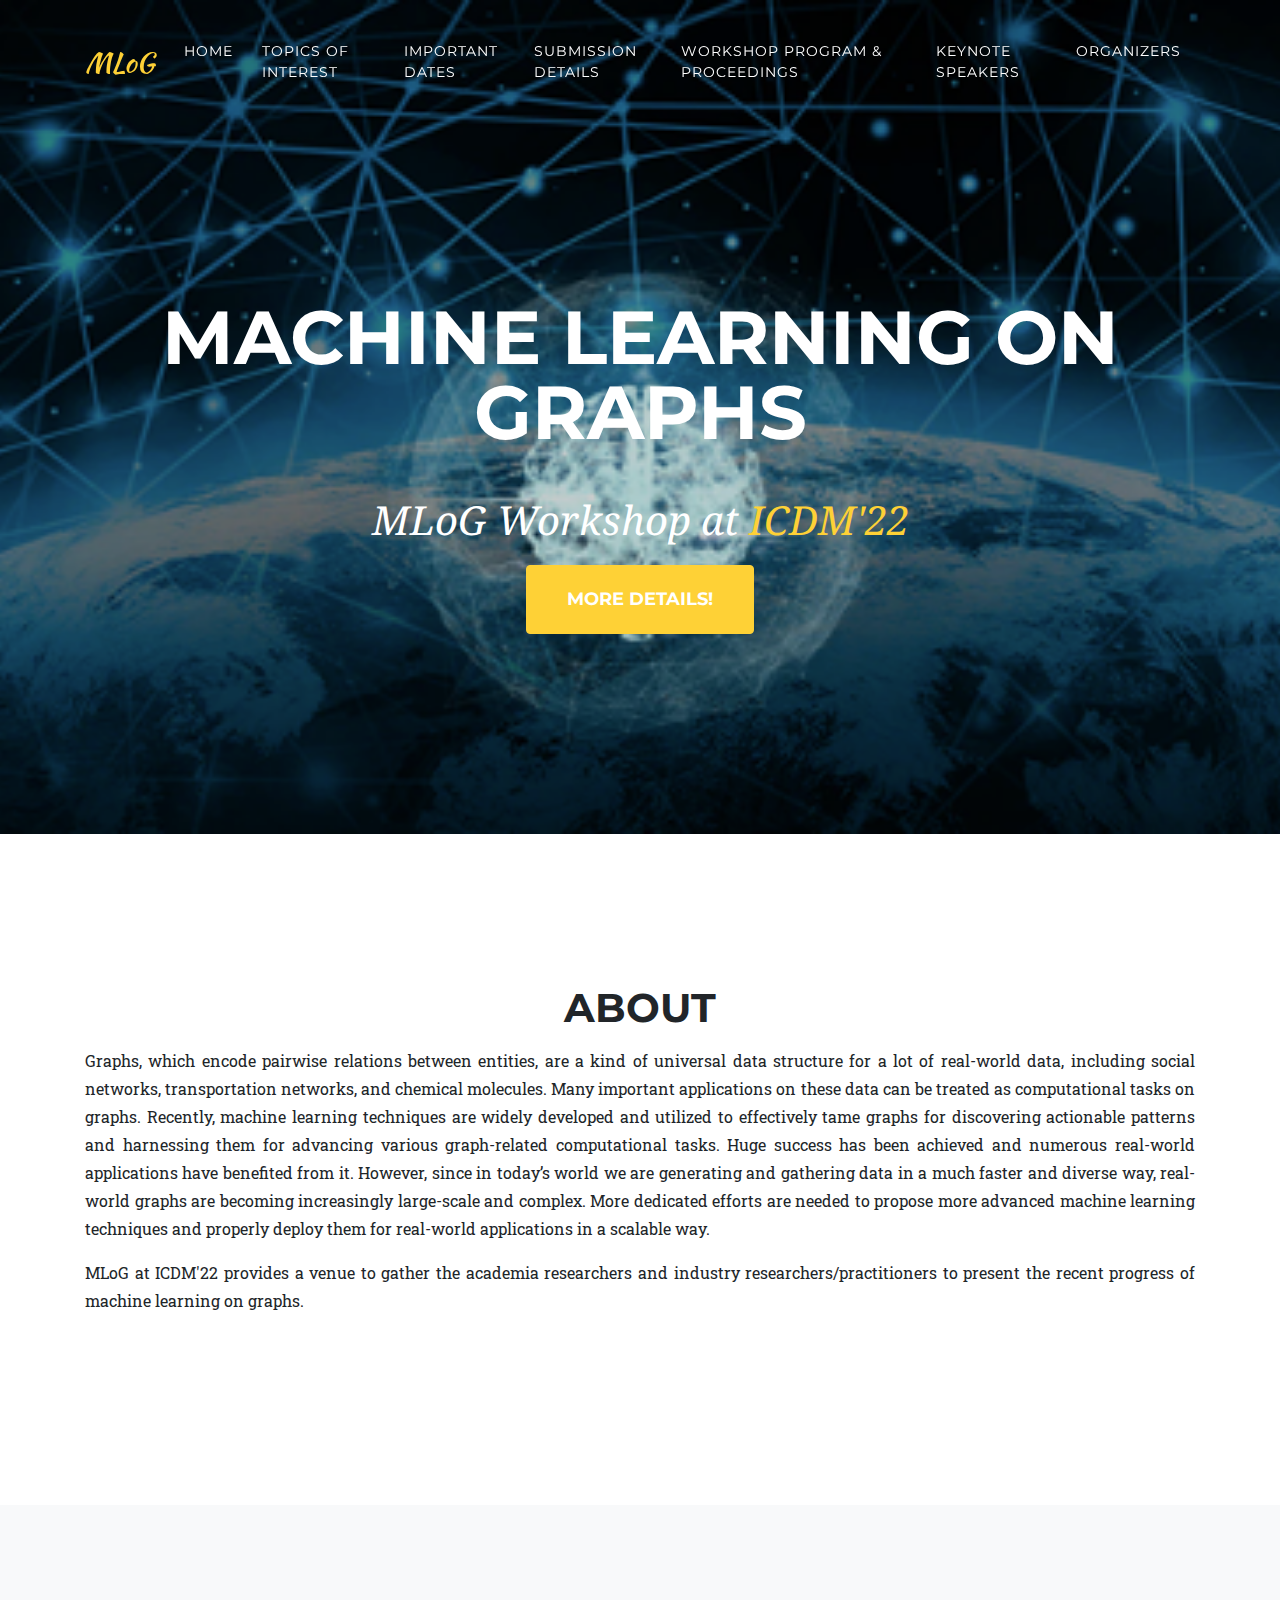
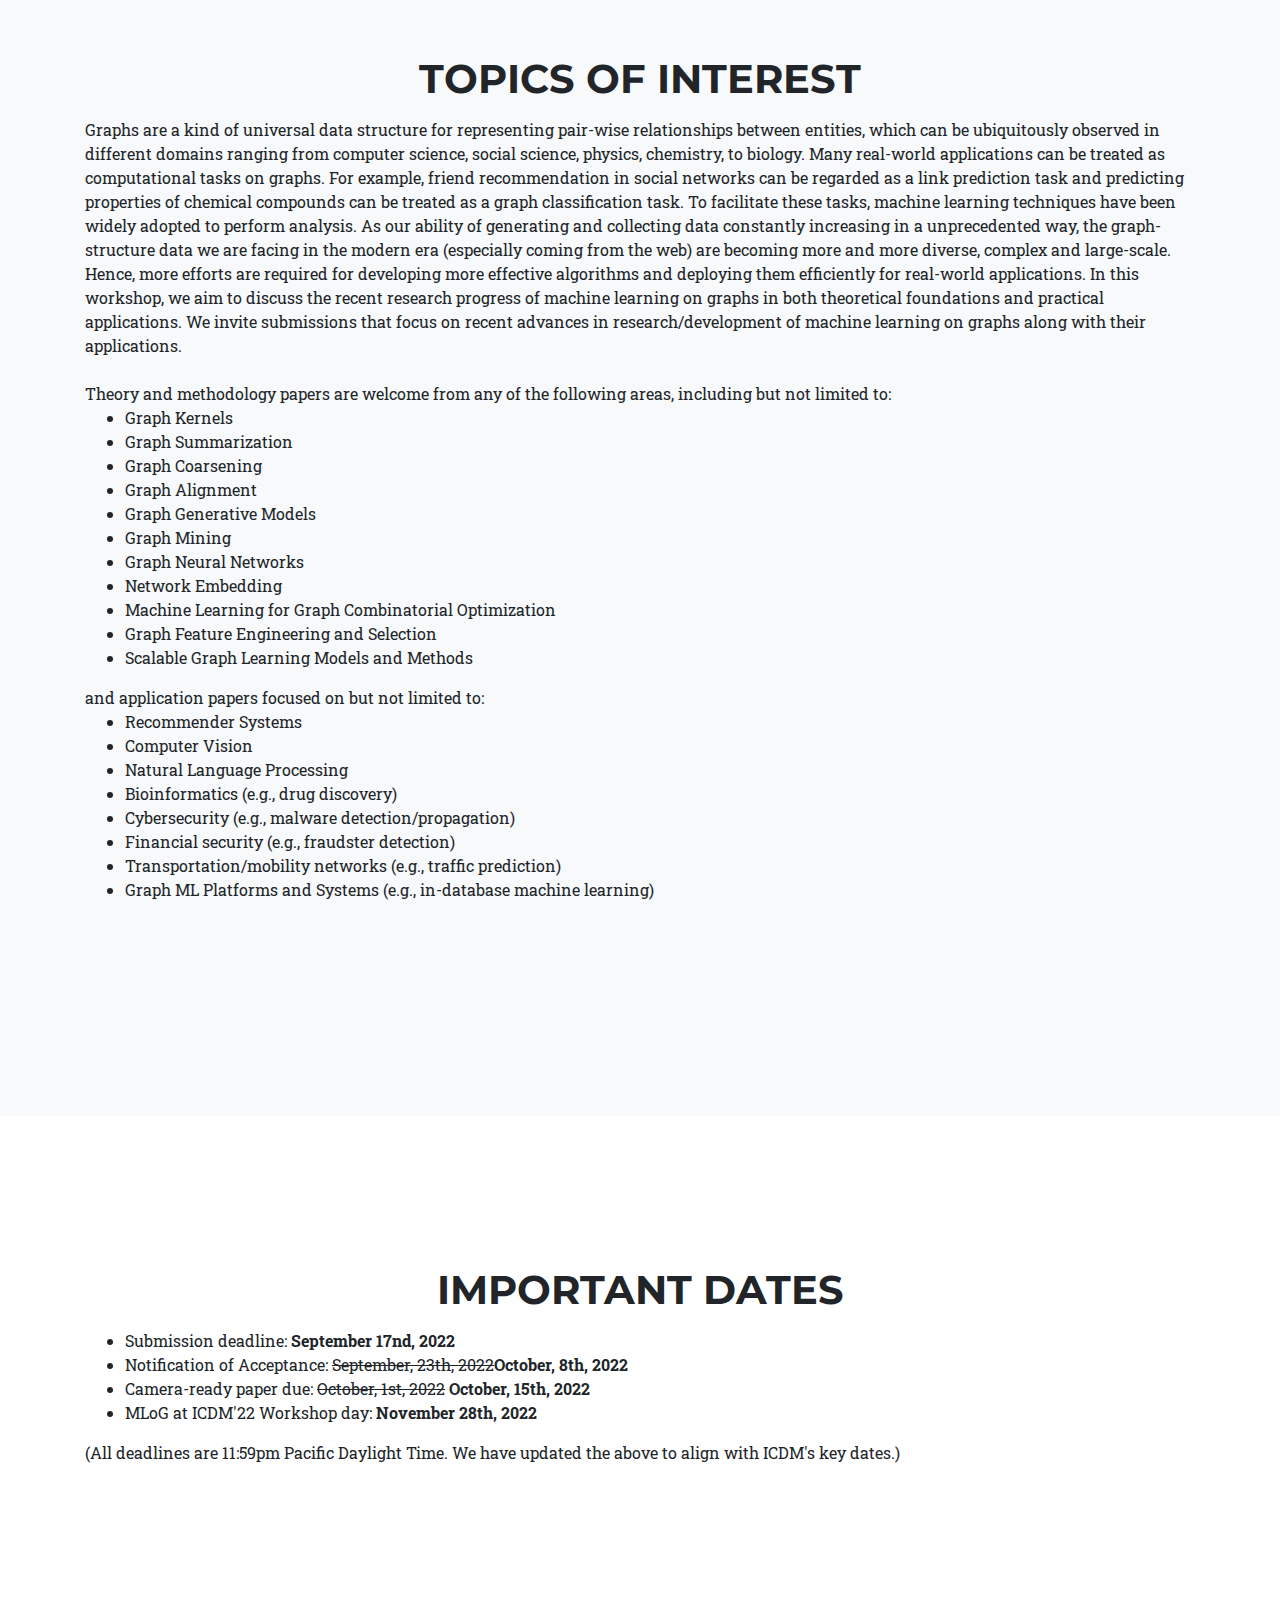
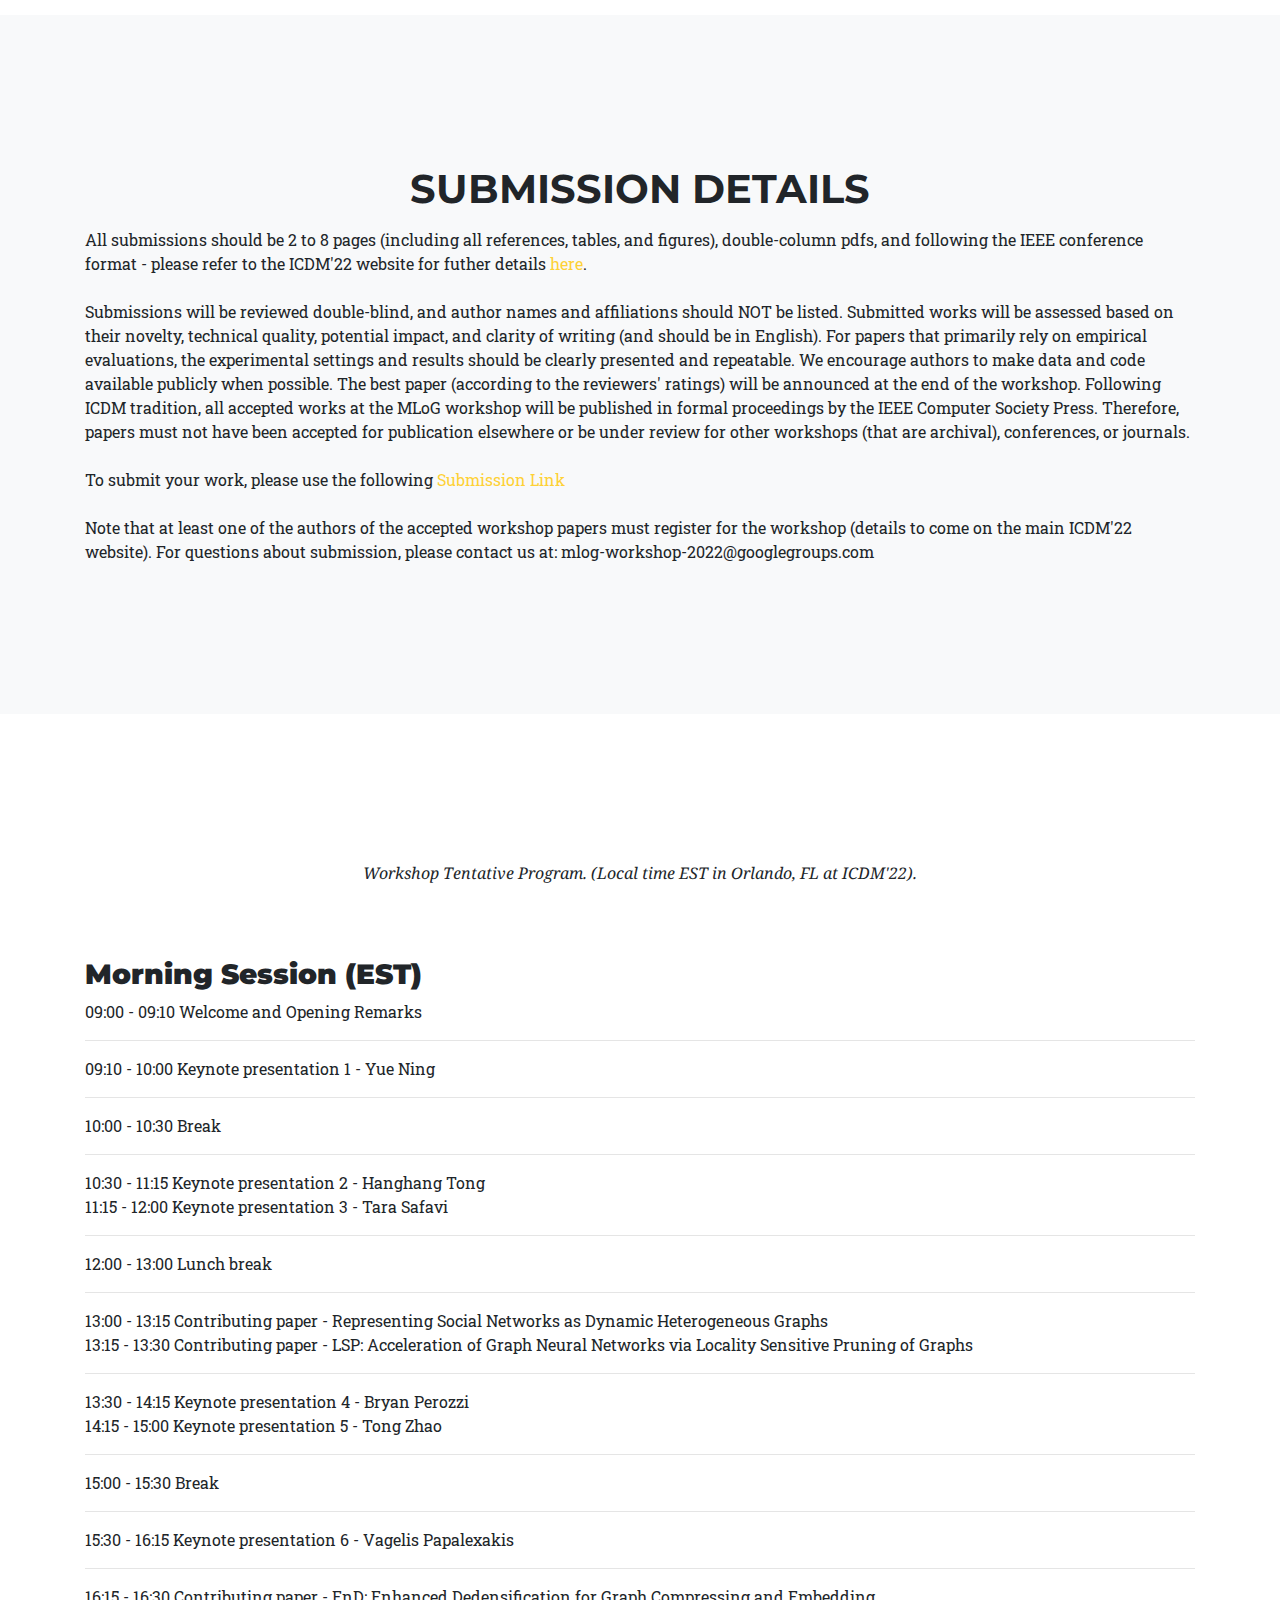
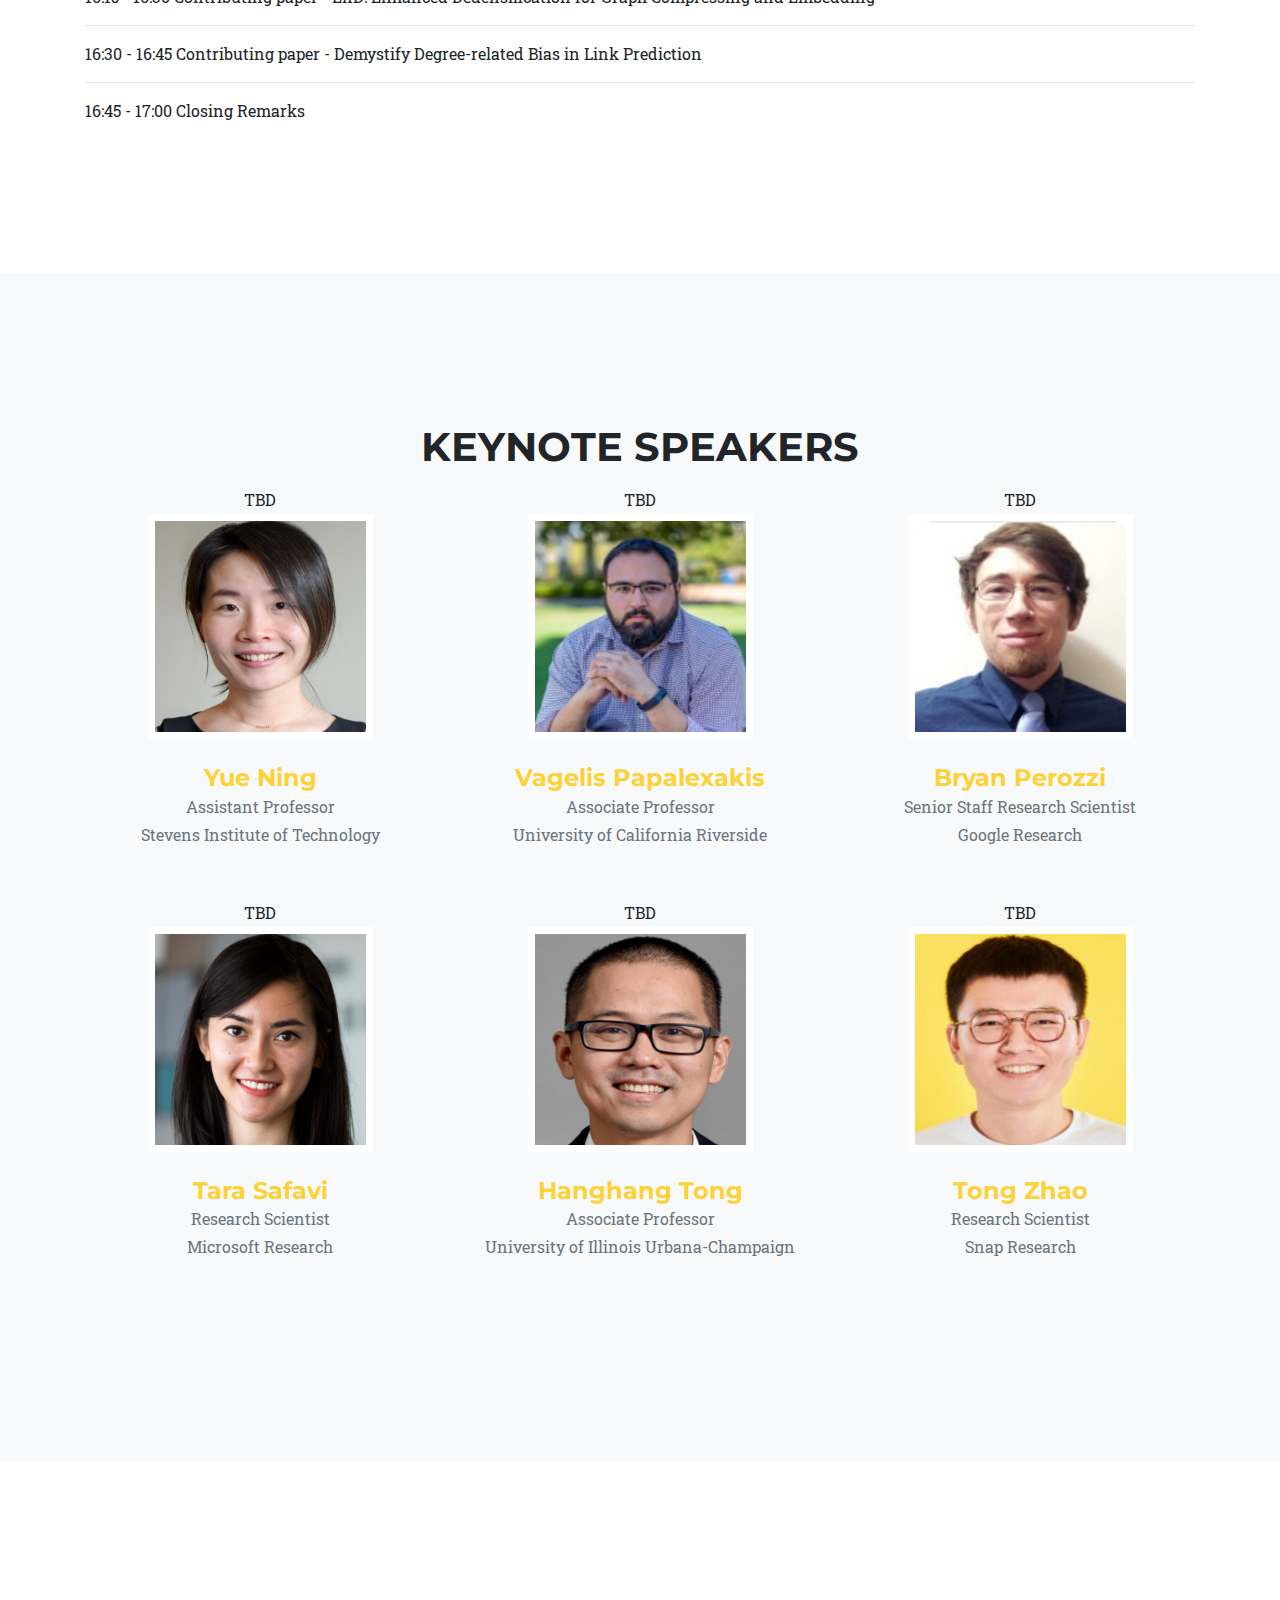
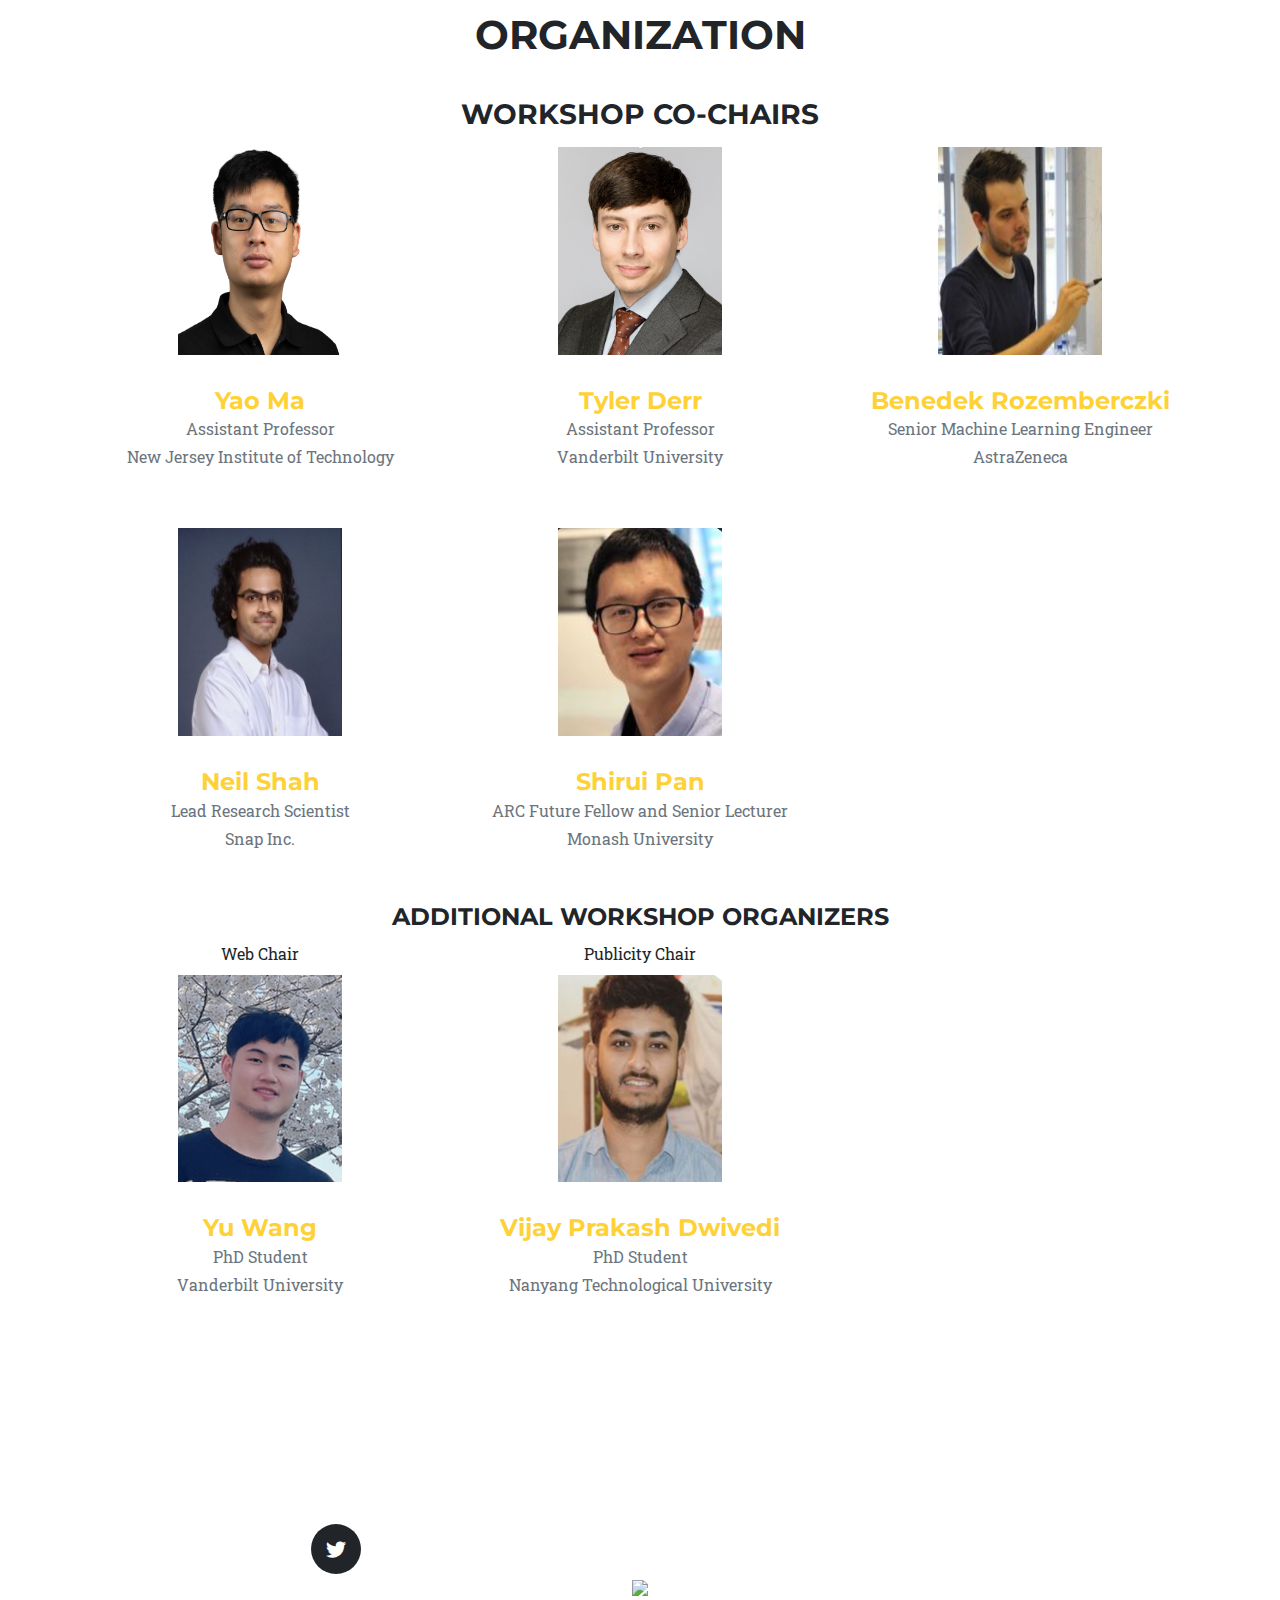
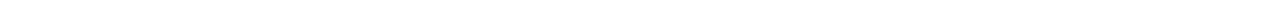
==== icdm22.html @ c43f8274 "Create icdm22.html" ====
<!DOCTYPE html>
<html lang="en">

<head>

  <meta charset="utf-8">
  <meta name="viewport" content="width=device-width, initial-scale=1, shrink-to-fit=no">
  <meta name="description" content="">
  <meta name="author" content="">

  <title>Machine Learning on Graphs (MLoG) Workshop</title>

  <!-- Bootstrap core CSS -->
  <link href="vendor/bootstrap/css/bootstrap.min.css" rel="stylesheet">

  <!-- Custom fonts for this template -->
  <link href="vendor/fontawesome-free/css/all.min.css" rel="stylesheet" type="text/css">
  <link href="https://fonts.googleapis.com/css?family=Montserrat:400,700" rel="stylesheet" type="text/css">
  <link href='https://fonts.googleapis.com/css?family=Kaushan+Script' rel='stylesheet' type='text/css'>
  <link href='https://fonts.googleapis.com/css?family=Droid+Serif:400,700,400italic,700italic' rel='stylesheet'
    type='text/css'>
  <link href='https://fonts.googleapis.com/css?family=Roboto+Slab:400,100,300,700' rel='stylesheet' type='text/css'>

  <!-- Custom styles for this template -->
  <link href="css/agency.min.css" rel="stylesheet">

</head>

<body id="page-top">

  <!-- Navigation -->
  <nav class="navbar navbar-expand-lg navbar-dark fixed-top" id="mainNav">
    <div class="container">
      <a class="navbar-brand js-scroll-trigger" href="#page-top">MLoG</a>
      <button class="navbar-toggler navbar-toggler-right" type="button" data-toggle="collapse"
        data-target="#navbarResponsive" aria-controls="navbarResponsive" aria-expanded="false"
        aria-label="Toggle navigation">
        Menu
        <i class="fas fa-bars"></i>
      </button>
      <div class="collapse navbar-collapse" id="navbarResponsive">
        <ul class="navbar-nav text-uppercase ml-auto">
          <li class="nav-item">
            <a class="nav-link js-scroll-trigger" href="#home">Home</a>
          </li>
          <li class="nav-item">
            <a class="nav-link js-scroll-trigger" href="#toi">Topics of Interest</a>
          </li>
          <li class="nav-item">
            <a class="nav-link js-scroll-trigger" href="#dates">Important Dates</a>
          </li>
	  <li class="nav-item">
            <a class="nav-link js-scroll-trigger" href="#submission">Submission Details</a>
          </li>
          <li class="nav-item">
            <a class="nav-link js-scroll-trigger" href="#program">Workshop Program & Proceedings</a>
          </li>
	  <li class="nav-item">
            <a class="nav-link js-scroll-trigger" href="#keynote">Keynote Speakers</a>
          </li>
          <li class="nav-item">
            <a class="nav-link js-scroll-trigger" href="#team">Organizers</a>
          </li>
        </ul>
      </div>
    </div>
  </nav>

  <!-- Header -->
  <header class="masthead">
    <div class="container">
      <div class="intro-text">
        <div class="intro-heading text-uppercase">Machine Learning on Graphs</div>
	<div class="intro-lead-in">MLoG Workshop at <a href="https://icdm22.cse.usf.edu/">ICDM'22</a></div>
	       <!-- <div class="intro-lead-in">Proceedings are available <a href="http://ceur-ws.org/Vol-2635/">on-line</a>.</div> -->
        <a class="btn btn-primary btn-xl text-uppercase js-scroll-trigger" href="#home">More Details!</a>
      </div>
    </div>
  </header>

  <!-- Services -->
  <section id="home">
    <div class="container">
      <div class="row">
        <div class="col-lg-12 text-center">
          <h2 class="section-heading text-uppercase">About</h2>
          <!--<h3 class="section-subheading text-muted">Lorem ipsum dolor sit amet consectetur.</h3>-->
          <p style="text-align:justify">
	    Graphs, which encode pairwise relations between entities, are a kind of universal data structure for a lot of real-world data, including social networks, transportation networks, and chemical molecules. Many important applications on these data can be treated as computational tasks on graphs. Recently, machine learning techniques are widely developed and utilized to effectively tame graphs for discovering actionable patterns and harnessing them for advancing various graph-related  computational tasks. Huge success has been achieved and numerous real-world applications have benefited from it. However, since in today’s world we are generating and gathering data in a much faster and diverse way, real-world graphs are becoming increasingly large-scale and complex. More dedicated efforts are needed to propose more advanced machine learning techniques and properly deploy them for real-world applications in a scalable way.
          </p>

          <p style="text-align:justify">
	    MLoG at ICDM'22 provides a venue to gather the academia researchers and industry researchers/practitioners to present the recent progress of machine learning on graphs.
          </p>
          <br />
        </div>
      </div>
    </div>
  </section>

  <section class="bg-light" id="toi">
    <div class="container">
      <div class="row">
        <div class="col-lg-12 text-center">
          <h2 class="section-heading text-uppercase">Topics of Interest</h2>
          <div style="text-align:left">
	    Graphs are a kind of universal data structure for representing pair-wise relationships between entities, which can be ubiquitously observed in different domains ranging from computer science, social science, physics, chemistry, to biology. Many real-world applications can be treated as computational tasks on graphs. For example, friend recommendation in social networks can be regarded as a link prediction task and predicting properties of chemical compounds can be treated as a graph classification task. To facilitate these tasks, machine learning techniques have been widely adopted to perform analysis. As our ability of generating and collecting data constantly increasing in a unprecedented way, the graph-structure data we are facing in the modern era (especially coming from the web) are becoming more and more diverse, complex and large-scale. Hence, more efforts are required for developing more effective algorithms and deploying them efficiently for real-world applications. In this workshop, we aim to discuss the recent research progress of machine learning on graphs in both theoretical foundations and practical applications. We invite submissions that focus on recent advances in research/development of machine learning on graphs along with their applications.
<br /> <br /> 
	    Theory and methodology papers are welcome from any of the following areas, including but not limited to:	    
	    <br />
            <ul>
	      <li>Graph Kernels</li>
	      <li>Graph Summarization</li>
	      <li>Graph Coarsening</li>
	      <li>Graph Alignment</li>
	      <li>Graph Generative Models</li>
	      <li>Graph Mining</li>
	      <li>Graph Neural Networks</li>
	      <li>Network Embedding</li>
	      <li>Machine Learning for Graph Combinatorial Optimization</li>
	      <li>Graph Feature Engineering and Selection</li>
	      <li>Scalable Graph Learning Models and Methods</li>
            </ul>
            and application papers focused on but not limited to:<br />
            <ul>
	      <li>Recommender Systems</li>
	      <li>Computer Vision</li>
	      <li>Natural Language Processing</li>
	      <li>Bioinformatics (e.g., drug discovery)</li>
	      <li>Cybersecurity (e.g., malware detection/propagation)</li>
	      <li>Financial security (e.g., fraudster detection)</li>
	      <li>Transportation/mobility networks (e.g., traffic prediction)</li>
	      <li>Graph ML Platforms and Systems (e.g., in-database machine learning)</li>
            </ul>
            <br /><br />

          </div>
        </div>
      </div>

    </div>
  </section>

    <section id="dates">
    <div class="container">
      <div class="row">
        <div class="col-lg-12 text-center">
          <h2 class="section-heading text-uppercase">Important Dates</h2>
          <div style="text-align:left">
           <ul>
              <li>Submission deadline: <b>September 17nd, 2022</b> </li>
		   <li>Notification of Acceptance: <s>September, 23th, 2022</s><b>October, 8th, 2022</b> </li>
		   <li>Camera-ready paper due: <s>October, 1st, 2022</s> <b>October, 15th, 2022</b> </li>
              <li>MLoG at ICDM'22 Workshop day: <b>November 28th, 2022</b> </li>
            </ul>
	   (All deadlines are 11:59pm Pacific Daylight Time. We have updated the above to align with ICDM's key dates.)
            <!-- <div style="text-align:center"><a class="btn btn-primary btn-xl text-uppercase js-scroll-trigger"
                href="">Read
                CFP</a> -->
              </div>
          </div>
        </div>
      </div>

    </div>
  </section>



  <!-- Portfolio Grid -->
  <section class="bg-light" id="submission">
    <div class="container">
      <div class="row">
        <div class="col-lg-12 text-center">
          <h2 class="section-heading text-uppercase">Submission Details</h2>
          <div style="text-align:left">
	    	All submissions should be 2 to 8 pages (including all references, tables, and figures), double-column pdfs, and following the IEEE conference format - please refer to the ICDM'22 website for futher details <a href="https://icdm22.cse.usf.edu/calls/Papers.html">here</a>. 
	    	<br /><br />Submissions will be reviewed double-blind, and author names and affiliations should NOT be listed. Submitted works will be assessed based on their novelty, technical quality, potential impact, and clarity of writing (and should be in English). 
		For papers that primarily rely on empirical evaluations, the experimental settings and results should be clearly presented and repeatable. We encourage authors to make data and code available publicly when possible. The best paper (according to the reviewers' ratings) will be announced at the end of the workshop.
		Following ICDM tradition, all accepted works at the MLoG workshop will be published in formal proceedings by the IEEE Computer Society Press. Therefore, papers must not have been accepted for publication elsewhere or be under review for other workshops (that are archival), conferences, or journals.
		<br /><br />To submit your work, please use the following <a href="https://wi-lab.com/cyberchair/2022/icdm22/scripts/submit.php?subarea=S04&undisplay_detail=1&wh=/cyberchair/2022/icdm22/scripts/ws_submit.php">Submission Link</a>
		<br /><br />Note that at least one of the authors of the accepted workshop papers must register for the workshop (details to come on the main ICDM'22 website). 
		For questions about submission, please contact us at: mlog-workshop-2022@googlegroups.com   
		
          </div>
        </div>
      </div>

    </div>
  </section>

  <!-- About -->
<section id="program">
    <div class="container">
      <div class="row">
        <div class="col-lg-12 text-center">
          
          <h3 class="section-subheading">Workshop Tentative Program. (Local time EST in Orlando, FL at ICDM'22).</h3>
          <div style="text-align:left">

 	    <h3><b>Morning Session (EST)</b></h3>
          09:00 - 09:10 Welcome and Opening Remarks<br />
          <hr>
	  09:10 - 10:00 Keynote presentation 1 - Yue Ning<br />
	  <hr>
	  10:00 - 10:30 Break <br />
	  <hr>
	  10:30 - 11:15 Keynote presentation 2 - Hanghang Tong<br />
	  11:15 - 12:00 Keynote presentation 3 - Tara Safavi<br />
	  <hr>
	  12:00 - 13:00 Lunch break<br />
	  <hr>
	  13:00 - 13:15 Contributing paper - Representing Social Networks as Dynamic Heterogeneous Graphs<br />
	  13:15 - 13:30 Contributing paper - LSP: Acceleration of Graph Neural Networks via Locality Sensitive Pruning of Graphs<br />
	  <hr>
	  13:30 - 14:15 Keynote presentation 4 - Bryan Perozzi <br />
	  14:15 - 15:00 Keynote presentation 5 - Tong Zhao<br />
	  <hr>
	  15:00 - 15:30 Break <br /> 
	  <hr>
	  15:30 - 16:15 Keynote presentation 6 - Vagelis Papalexakis<br />
	  <hr>
	  16:15 - 16:30 Contributing paper - EnD: Enhanced Dedensification for Graph Compressing and Embedding<br />
	  <hr>
	  16:30 - 16:45 Contributing paper - Demystify Degree-related Bias in Link Prediction<br /> 
	  <hr>
	  16:45 - 17:00 Closing Remarks <br />
	  </div>
        </div>
      </div>
  </section>
	

 <section class='bg-light' id="keynote">
    <div class="container">
      <div class="row">
        <div class="col-lg-12 text-center">
          <h2 class="section-heading text-uppercase">Keynote Speakers</h2>

	  <div class="row">
	    
            <div class="col-sm-4">
              <div class="keynote">
		<p style="display:inline">TBD</p><br /> 	
		<a href="https://yue-ning.github.io/"><img src="img/yuening.png" alt=""></a>
		<h4><a href="https://yue-ning.github.io/">Yue Ning</a></h4>
		<p class="text-muted" style="display:inline">Assistant Professor</p></br>
		<p class="text-muted" style="display:inline"> Stevens Institute of Technology</p>
              </div>	  
            </div>

 	    <div class="col-sm-4">
              <div class="keynote">
		<p style="display:inline">TBD</p><br /> 
		<a href="https://www.cs.ucr.edu/~epapalex/"><img src="img/vagelispapalexakis.png" alt=""></a>
		<h4><a href="https://www.cs.ucr.edu/~epapalex/">Vagelis Papalexakis</a></h4>
		<p class="text-muted" style="display:inline">Associate Professor</p></br>
		<p class="text-muted" style="display:inline">University of California Riverside</p>
              </div>	  
            </div> 	    

	    <div class="col-sm-4">
              <div class="keynote">
		<p style="display:inline">TBD</p><br /> 
		<a href="http://www.perozzi.net/"><img src="img/bryanperozzi.png" alt=""></a>
		<h4><a href="http://www.perozzi.net/">Bryan Perozzi</a></h4>
		<p class="text-muted" style="display:inline">Senior Staff Research Scientist</p></br>
		<p class="text-muted" style="display:inline">Google Research</p>
              </div>	  
            </div> 

	    
	    <div class="col-sm-4">
              <div class="keynote">
		<p style="display:inline">TBD</p><br /> 
		<a href="https://tsafavi.github.io/"><img src="img/tarasafavi.png" alt=""></a>
		<h4><a href="https://tsafavi.github.io/">Tara Safavi</a></h4>
		<p class="text-muted" style="display:inline">Research Scientist</p></br>
		<p class="text-muted" style="display:inline">Microsoft Research</p>
              </div>	  
            </div> 


	    	    
	    <div class="col-sm-4">
              <div class="keynote">
		<p style="display:inline">TBD</p><br /> 
		<a href="http://tonghanghang.org/"><img src="img/hanghangtong.png" alt=""></a>
		<h4><a href="http://tonghanghang.org/">Hanghang Tong</a></h4>
		<p class="text-muted" style="display:inline">Associate Professor</p></br>
		<p class="text-muted" style="display:inline">University of Illinois Urbana-Champaign</p>
              </div>	  
            </div> 


	    
	    <div class="col-sm-4">
              <div class="keynote">
		<p style="display:inline">TBD</p><br /> 
		<a href="https://tzhao.io/"><img src="img/tongzhao.png" alt=""></a>
		<h4><a href="https://tzhao.io/">Tong Zhao</a></h4>
		<p class="text-muted" style="display:inline">Research Scientist</p></br>
		<p class="text-muted" style="display:inline">Snap Research</p>
              </div>	  
            </div>     


          </div>

	  
	</div>

  </section>


  <!-- Team -->
  <section id="team">
    <div class="container">

      <div class="row">
        <div class="col-lg-12 text-center">
          <h2 class="section-heading text-uppercase">Organization</h2>
          <!--<h3 class="section-subheading text-muted">Lorem ipsum dolor sit amet consectetur.</h3>-->
        </div>
      </div>
      <br>
      <div class="col-lg-12 text-center">
	<h3 class="section-heading text-uppercase">Workshop Co-Chairs</h3>
      </div>
      
      <div class="row">
        <div class="col-sm-4">
          <div class="team-member">
            <a href="https://web.njit.edu/~ym329/"><img style="max-width:none" class="mx-auto" src="img/YaoMa2.png" alt=""></a> <!--  rounded-circle-->
            <h4><a href="https://web.njit.edu/~ym329/">Yao Ma</a></h4>
            <p class="text-muted" style="display:inline">Assistant Professor</p>
	    <p class="text-muted">New Jersey Institute of Technology</p>
            <ul class="list-inline social-buttons">
            </ul>
          </div>
        </div> 

        <div class="col-sm-4">
          <div class="team-member">
            <a href="http://www.TylerDerr.com"><img style="max-width:none" class="mx-auto" src="img/TylerDerr.png" alt=""></a>
            <h4><a href="http://www.TylerDerr.com">Tyler Derr</a></h4>
            <p class="text-muted" style="display:inline">Assistant Professor</p>
	    <p class="text-muted">Vanderbilt University</p>
            <ul class="list-inline social-buttons">
            </ul>
          </div>
        </div> 

	<div class="col-sm-4">
          <div class="team-member">
            <a href="https://scholar.google.com/citations?user=pa8DvbkAAAAJ&hl=en"><img style="max-width:none" class="mx-auto" src="img/Benedek.png" alt=""></a>
            <h4><a href="https://scholar.google.com/citations?user=pa8DvbkAAAAJ&hl=en">Benedek Rozemberczki</a></h4>
            <p class="text-muted" style="display:inline">Senior Machine Learning Engineer</p>
	    <p class="text-muted">AstraZeneca</p>
            <ul class="list-inline social-buttons">
            </ul>
          </div>
        </div> 

	<div class="col-sm-4">
          <div class="team-member">
            <a href="http://nshah.net/"><img style="max-width:none" class="mx-auto" src="img/NeilShah.png" alt=""></a>
            <h4><a href="http://nshah.net/">Neil Shah</a></h4>
            <p class="text-muted" style="display:inline">Lead Research Scientist</p>
	    <p class="text-muted">Snap Inc.</p>
            <ul class="list-inline social-buttons">
            </ul>
          </div>
        </div> 

	<div class="col-sm-4">
          <div class="team-member">
            <a href="https://shiruipan.github.io/"><img style="max-width:none" class="mx-auto" src="img/ShiruiPan.png" alt=""></a>
            <h4><a href="https://shiruipan.github.io/">Shirui Pan</a></h4>
            <p class="text-muted" style="display:inline">ARC Future Fellow and Senior Lecturer</p>
	    <p class="text-muted">Monash University</p>
            <ul class="list-inline social-buttons">
            </ul>
          </div>
        </div> 
      <br /><br />

      <br>


 <div class="col-lg-12 text-center">
	<h4 class="section-heading text-uppercase">Additional Workshop Organizers</h4>
<!-- 	<div class="row">
      	  <div class="col-sm-4">
            <div class="team-member">
	      <p style="display:inline">Proceedings Chair</p><br /> 
              <a href="tbd"><img style="max-width:none" class="mx-auto" src="img/tbd.png" alt=""></a>
              <h4><a href="tbd">TBD</a></h4>
              <p class="text-muted" style="display:inline">TBD</p>
	      <p class="text-muted">TBD</p>
              <ul class="list-inline social-buttons">
              </ul>
            </div>
          </div> -->
	 
	  <div class="row">
	  <div class="col-sm-4">
	  <div class="team-member">
	    <p style="display:inline">Web Chair</p><br /> 
            <a href="https://yuwvandy.github.io/"><img style="max-width:none" class="mx-auto" src="img/YuWang.png" alt=""></a>
            <h4><a href="https://yuwvandy.github.io/">Yu Wang</a></h4>
            <p class="text-muted" style="display:inline">PhD Student</p>
	    <p class="text-muted" >Vanderbilt University</p>
            <ul class="list-inline social-buttons">
            </ul>
          </div>
	  </div>

	  <div class="col-sm-4">
	  <div class="team-member">
	    <p style="display:inline">Publicity Chair</p><br /> 
            <a href="https://vijaydwivedi.com.np/"><img style="max-width:none" class="mx-auto" src="img/VijayPrakashDwivedi.png" alt=""></a>
            <h4><a href="https://vijaydwivedi.com.np/">Vijay Prakash Dwivedi</a></h4>
            <p class="text-muted" style="display:inline">PhD Student</p>
	    <p class="text-muted" >Nanyang Technological University</p>
            <ul class="list-inline social-buttons">
            </ul>
          </div>
	  </div>

	  
	</div>
      </div> 


      </div>
     <!-- 
      <div class="row bg-light">
        <div class="col-lg-8 mx-auto  text-center">
          <h4 class="section-heading text-uppercase">Program Committeee</h4>
	    <div style="text-align:left">
              <ul>
	        <li> TBD </li>
              </ul>
            </div>
	  </div>
        </div>
      </div>
      <br /><br />
      -->
     


  </section>

  <!-- 
  <section class="py-5">
    <div class="row">
      <div class="col-lg-12 text-center">
        <h2 class="section-heading text-uppercase">Sponsors</h2>
      </div>
    </div>

    <div class="container">
      <div class="row">
        <div class="col-md-2 col-sm-5">
          <div style="text-align: center">
            <a href="http://www.labex-efl.com/wordpress/">
              <img class="img-fluid d-block mx-auto" src="img/logos/logo_labex_efl.jpg" alt="">
            </a>

          </div>
        </div>

      </div>
    </div>
  </section>
  -->
  
  <!-- Clients 
    <section class="py-5">
      <div class="container">
        <div class="row">
          <div class="col-md-3 col-sm-6">
            <a href="#">
              <img class="img-fluid d-block mx-auto" src="img/logos/envato.jpg" alt="">
            </a>
          </div>
          <div class="col-md-3 col-sm-6">
            <a href="#">
              <img class="img-fluid d-block mx-auto" src="img/logos/designmodo.jpg" alt="">
            </a>
          </div>
          <div class="col-md-3 col-sm-6">
            <a href="#">
              <img class="img-fluid d-block mx-auto" src="img/logos/themeforest.jpg" alt="">
            </a>
          </div>
          <div class="col-md-3 col-sm-6">
            <a href="#">
              <img class="img-fluid d-block mx-auto" src="img/logos/creative-market.jpg" alt="">
            </a>
          </div>
        </div>
      </div>
    </section>-->

  <!-- Contact 
    <section id="contact" >
      <div class="container">
        <div class="row">
          <div class="col-lg-12 text-center">
            <h2 class="section-heading text-uppercase">Contact Us</h2>
            <h3 class="section-subheading text-muted">Lorem ipsum dolor sit amet consectetur.</h3>
          </div>
        </div>
        <div class="row">
          <div class="col-lg-12">
            <form id="contactForm" name="sentMessage" novalidate="novalidate">
              <div class="row">
                <div class="col-md-6">
                  <div class="form-group">
                    <input class="form-control" id="name" type="text" placeholder="Your Name *" required="required" data-validation-required-message="Please enter your name.">
                    <p class="help-block text-danger"></p>
                  </div>
                  <div class="form-group">
                    <input class="form-control" id="email" type="email" placeholder="Your Email *" required="required" data-validation-required-message="Please enter your email address.">
                    <p class="help-block text-danger"></p>
                  </div>
                  <div class="form-group">
                    <input class="form-control" id="phone" type="tel" placeholder="Your Phone *" required="required" data-validation-required-message="Please enter your phone number.">
                    <p class="help-block text-danger"></p>
                  </div>
                </div>
                <div class="col-md-6">
                  <div class="form-group">
                    <textarea class="form-control" id="message" placeholder="Your Message *" required="required" data-validation-required-message="Please enter a message."></textarea>
                    <p class="help-block text-danger"></p>
                  </div>
                </div>
                <div class="clearfix"></div>
                <div class="col-lg-12 text-center">
                  <div id="success"></div>
                  <button id="sendMessageButton" class="btn btn-primary btn-xl text-uppercase" type="submit">Send Message</button>
                </div>
              </div>
            </form>
          </div>
        </div>
      </div>
    </section>-->

  <!-- Footer --> 
    <footer>
      <div class="container">
        <div class="row">
	  <div class="col-lg-8 mx-auto  text-center">
          <!--<div class="col-md-4">
            <span class="copyright">Copyright &copy; Your Website 2018</span>
          </div>-->
          <div class="col-md-2 col-sm-5">
            <ul class="list-inline social-buttons">
              <li class="list-inline-item">
                <a href="https://twitter.com/MLoG_Workshop">
                  <i class="fab fa-twitter"></i>
                </a>
              </li>
              <!-- <li class="list-inline-item">
                <a href="#">
                  <i class="fab fa-facebook-f"></i>
                </a>
              </li>
              <li class="list-inline-item">
                <a href="#">
                  <i class="fab fa-linkedin-in"></i>
                </a>
              </li>-->
            </ul>
          </div>

	  <a href="https://clustrmaps.com/site/1bl2d" title="Visit tracker"><img src="//www.clustrmaps.com/map_v2.png?d=thhPDQSm423zwtB8ZIAogRPZmStgsjhGhhdPEn8720Q&cl=ffffff"></a>
		<!-- <script type="text/javascript" id="clustrmaps" src="//clustrmaps.com/map_v2.js?d=thhPDQSm423zwtB8ZIAogRPZmStgsjhGhhdPEn8720Q&cl=ffffff&w=a"></script> -->
          
          </div>
	  </div>
      </div>
    </footer>


  <!-- Bootstrap core JavaScript -->

  <script src="vendor/jquery/jquery.min.js"></script>
  <script src="vendor/bootstrap/js/bootstrap.bundle.min.js"></script>

  <!-- Plugin JavaScript -->
  <script src="vendor/jquery-easing/jquery.easing.min.js"></script>

  <!-- Contact form JavaScript -->
  <script src="js/jqBootstrapValidation.js"></script>
  <script src="js/contact_me.js"></script>

  <!-- Custom scripts for this template -->
  <script src="js/agency.min.js"></script>

</body>

</html>
---- vendor/fontawesome-free/css/all.min.css ----
/*!
 * Font Awesome Free 5.3.1 by @fontawesome - https://fontawesome.com
 * License - https://fontawesome.com/license/free (Icons: CC BY 4.0, Fonts: SIL OFL 1.1, Code: MIT License)
 */
.fa,.fab,.fal,.far,.fas{-moz-osx-font-smoothing:grayscale;-webkit-font-smoothing:antialiased;display:inline-block;font-style:normal;font-variant:normal;text-rendering:auto;line-height:1}.fa-lg{font-size:1.33333em;line-height:.75em;vertical-align:-.0667em}.fa-xs{font-size:.75em}.fa-sm{font-size:.875em}.fa-1x{font-size:1em}.fa-2x{font-size:2em}.fa-3x{font-size:3em}.fa-4x{font-size:4em}.fa-5x{font-size:5em}.fa-6x{font-size:6em}.fa-7x{font-size:7em}.fa-8x{font-size:8em}.fa-9x{font-size:9em}.fa-10x{font-size:10em}.fa-fw{text-align:center;width:1.25em}.fa-ul{list-style-type:none;margin-left:2.5em;padding-left:0}.fa-ul>li{position:relative}.fa-li{left:-2em;position:absolute;text-align:center;width:2em;line-height:inherit}.fa-border{border:.08em solid #eee;border-radius:.1em;padding:.2em .25em .15em}.fa-pull-left{float:left}.fa-pull-right{float:right}.fa.fa-pull-left,.fab.fa-pull-left,.fal.fa-pull-left,.far.fa-pull-left,.fas.fa-pull-left{margin-right:.3em}.fa.fa-pull-right,.fab.fa-pull-right,.fal.fa-pull-right,.far.fa-pull-right,.fas.fa-pull-right{margin-left:.3em}.fa-spin{animation:fa-spin 2s infinite linear}.fa-pulse{animation:fa-spin 1s infinite steps(8)}@keyframes fa-spin{0%{transform:rotate(0deg)}to{transform:rotate(1turn)}}.fa-rotate-90{-ms-filter:"progid:DXImageTransform.Microsoft.BasicImage(rotation=1)";transform:rotate(90deg)}.fa-rotate-180{-ms-filter:"progid:DXImageTransform.Microsoft.BasicImage(rotation=2)";transform:rotate(180deg)}.fa-rotate-270{-ms-filter:"progid:DXImageTransform.Microsoft.BasicImage(rotation=3)";transform:rotate(270deg)}.fa-flip-horizontal{-ms-filter:"progid:DXImageTransform.Microsoft.BasicImage(rotation=0, mirror=1)";transform:scaleX(-1)}.fa-flip-vertical{transform:scaleY(-1)}.fa-flip-horizontal.fa-flip-vertical,.fa-flip-vertical{-ms-filter:"progid:DXImageTransform.Microsoft.BasicImage(rotation=2, mirror=1)"}.fa-flip-horizontal.fa-flip-vertical{transform:scale(-1)}:root .fa-flip-horizontal,:root .fa-flip-vertical,:root .fa-rotate-90,:root .fa-rotate-180,:root .fa-rotate-270{-webkit-filter:none;filter:none}.fa-stack{display:inline-block;height:2em;line-height:2em;position:relative;vertical-align:middle;width:2em}.fa-stack-1x,.fa-stack-2x{left:0;position:absolute;text-align:center;width:100%}.fa-stack-1x{line-height:inherit}.fa-stack-2x{font-size:2em}.fa-inverse{color:#fff}.fa-500px:before{content:"\f26e"}.fa-accessible-icon:before{content:"\f368"}.fa-accusoft:before{content:"\f369"}.fa-ad:before{content:"\f641"}.fa-address-book:before{content:"\f2b9"}.fa-address-card:before{content:"\f2bb"}.fa-adjust:before{content:"\f042"}.fa-adn:before{content:"\f170"}.fa-adversal:before{content:"\f36a"}.fa-affiliatetheme:before{content:"\f36b"}.fa-air-freshener:before{content:"\f5d0"}.fa-algolia:before{content:"\f36c"}.fa-align-center:before{content:"\f037"}.fa-align-justify:before{content:"\f039"}.fa-align-left:before{content:"\f036"}.fa-align-right:before{content:"\f038"}.fa-alipay:before{content:"\f642"}.fa-allergies:before{content:"\f461"}.fa-amazon:before{content:"\f270"}.fa-amazon-pay:before{content:"\f42c"}.fa-ambulance:before{content:"\f0f9"}.fa-american-sign-language-interpreting:before{content:"\f2a3"}.fa-amilia:before{content:"\f36d"}.fa-anchor:before{content:"\f13d"}.fa-android:before{content:"\f17b"}.fa-angellist:before{content:"\f209"}.fa-angle-double-down:before{content:"\f103"}.fa-angle-double-left:before{content:"\f100"}.fa-angle-double-right:before{content:"\f101"}.fa-angle-double-up:before{content:"\f102"}.fa-angle-down:before{content:"\f107"}.fa-angle-left:before{content:"\f104"}.fa-angle-right:before{content:"\f105"}.fa-angle-up:before{content:"\f106"}.fa-angry:before{content:"\f556"}.fa-angrycreative:before{content:"\f36e"}.fa-angular:before{content:"\f420"}.fa-ankh:before{content:"\f644"}.fa-app-store:before{content:"\f36f"}.fa-app-store-ios:before{content:"\f370"}.fa-apper:before{content:"\f371"}.fa-apple:before{content:"\f179"}.fa-apple-alt:before{content:"\f5d1"}.fa-apple-pay:before{content:"\f415"}.fa-archive:before{content:"\f187"}.fa-archway:before{content:"\f557"}.fa-arrow-alt-circle-down:before{content:"\f358"}.fa-arrow-alt-circle-left:before{content:"\f359"}.fa-arrow-alt-circle-right:before{content:"\f35a"}.fa-arrow-alt-circle-up:before{content:"\f35b"}.fa-arrow-circle-down:before{content:"\f0ab"}.fa-arrow-circle-left:before{content:"\f0a8"}.fa-arrow-circle-right:before{content:"\f0a9"}.fa-arrow-circle-up:before{content:"\f0aa"}.fa-arrow-down:before{content:"\f063"}.fa-arrow-left:before{content:"\f060"}.fa-arrow-right:before{content:"\f061"}.fa-arrow-up:before{content:"\f062"}.fa-arrows-alt:before{content:"\f0b2"}.fa-arrows-alt-h:before{content:"\f337"}.fa-arrows-alt-v:before{content:"\f338"}.fa-assistive-listening-systems:before{content:"\f2a2"}.fa-asterisk:before{content:"\f069"}.fa-asymmetrik:before{content:"\f372"}.fa-at:before{content:"\f1fa"}.fa-atlas:before{content:"\f558"}.fa-atom:before{content:"\f5d2"}.fa-audible:before{content:"\f373"}.fa-audio-description:before{content:"\f29e"}.fa-autoprefixer:before{content:"\f41c"}.fa-avianex:before{content:"\f374"}.fa-aviato:before{content:"\f421"}.fa-award:before{content:"\f559"}.fa-aws:before{content:"\f375"}.fa-backspace:before{content:"\f55a"}.fa-backward:before{content:"\f04a"}.fa-balance-scale:before{content:"\f24e"}.fa-ban:before{content:"\f05e"}.fa-band-aid:before{content:"\f462"}.fa-bandcamp:before{content:"\f2d5"}.fa-barcode:before{content:"\f02a"}.fa-bars:before{content:"\f0c9"}.fa-baseball-ball:before{content:"\f433"}.fa-basketball-ball:before{content:"\f434"}.fa-bath:before{content:"\f2cd"}.fa-battery-empty:before{content:"\f244"}.fa-battery-full:before{content:"\f240"}.fa-battery-half:before{content:"\f242"}.fa-battery-quarter:before{content:"\f243"}.fa-battery-three-quarters:before{content:"\f241"}.fa-bed:before{content:"\f236"}.fa-beer:before{content:"\f0fc"}.fa-behance:before{content:"\f1b4"}.fa-behance-square:before{content:"\f1b5"}.fa-bell:before{content:"\f0f3"}.fa-bell-slash:before{content:"\f1f6"}.fa-bezier-curve:before{content:"\f55b"}.fa-bible:before{content:"\f647"}.fa-bicycle:before{content:"\f206"}.fa-bimobject:before{content:"\f378"}.fa-binoculars:before{content:"\f1e5"}.fa-birthday-cake:before{content:"\f1fd"}.fa-bitbucket:before{content:"\f171"}.fa-bitcoin:before{content:"\f379"}.fa-bity:before{content:"\f37a"}.fa-black-tie:before{content:"\f27e"}.fa-blackberry:before{content:"\f37b"}.fa-blender:before{content:"\f517"}.fa-blind:before{content:"\f29d"}.fa-blogger:before{content:"\f37c"}.fa-blogger-b:before{content:"\f37d"}.fa-bluetooth:before{content:"\f293"}.fa-bluetooth-b:before{content:"\f294"}.fa-bold:before{content:"\f032"}.fa-bolt:before{content:"\f0e7"}.fa-bomb:before{content:"\f1e2"}.fa-bone:before{content:"\f5d7"}.fa-bong:before{content:"\f55c"}.fa-book:before{content:"\f02d"}.fa-book-open:before{content:"\f518"}.fa-book-reader:before{content:"\f5da"}.fa-bookmark:before{content:"\f02e"}.fa-bowling-ball:before{content:"\f436"}.fa-box:before{content:"\f466"}.fa-box-open:before{content:"\f49e"}.fa-boxes:before{content:"\f468"}.fa-braille:before{content:"\f2a1"}.fa-brain:before{content:"\f5dc"}.fa-briefcase:before{content:"\f0b1"}.fa-briefcase-medical:before{content:"\f469"}.fa-broadcast-tower:before{content:"\f519"}.fa-broom:before{content:"\f51a"}.fa-brush:before{content:"\f55d"}.fa-btc:before{content:"\f15a"}.fa-bug:before{content:"\f188"}.fa-building:before{content:"\f1ad"}.fa-bullhorn:before{content:"\f0a1"}.fa-bullseye:before{content:"\f140"}.fa-burn:before{content:"\f46a"}.fa-buromobelexperte:before{content:"\f37f"}.fa-bus:before{content:"\f207"}.fa-bus-alt:before{content:"\f55e"}.fa-business-time:before{content:"\f64a"}.fa-buysellads:before{content:"\f20d"}.fa-calculator:before{content:"\f1ec"}.fa-calendar:before{content:"\f133"}.fa-calendar-alt:before{content:"\f073"}.fa-calendar-check:before{content:"\f274"}.fa-calendar-minus:before{content:"\f272"}.fa-calendar-plus:before{content:"\f271"}.fa-calendar-times:before{content:"\f273"}.fa-camera:before{content:"\f030"}.fa-camera-retro:before{content:"\f083"}.fa-cannabis:before{content:"\f55f"}.fa-capsules:before{content:"\f46b"}.fa-car:before{content:"\f1b9"}.fa-car-alt:before{content:"\f5de"}.fa-car-battery:before{content:"\f5df"}.fa-car-crash:before{content:"\f5e1"}.fa-car-side:before{content:"\f5e4"}.fa-caret-down:before{content:"\f0d7"}.fa-caret-left:before{content:"\f0d9"}.fa-caret-right:before{content:"\f0da"}.fa-caret-square-down:before{content:"\f150"}.fa-caret-square-left:before{content:"\f191"}.fa-caret-square-right:before{content:"\f152"}.fa-caret-square-up:before{content:"\f151"}.fa-caret-up:before{content:"\f0d8"}.fa-cart-arrow-down:before{content:"\f218"}.fa-cart-plus:before{content:"\f217"}.fa-cc-amazon-pay:before{content:"\f42d"}.fa-cc-amex:before{content:"\f1f3"}.fa-cc-apple-pay:before{content:"\f416"}.fa-cc-diners-club:before{content:"\f24c"}.fa-cc-discover:before{content:"\f1f2"}.fa-cc-jcb:before{content:"\f24b"}.fa-cc-mastercard:before{content:"\f1f1"}.fa-cc-paypal:before{content:"\f1f4"}.fa-cc-stripe:before{content:"\f1f5"}.fa-cc-visa:before{content:"\f1f0"}.fa-centercode:before{content:"\f380"}.fa-certificate:before{content:"\f0a3"}.fa-chalkboard:before{content:"\f51b"}.fa-chalkboard-teacher:before{content:"\f51c"}.fa-charging-station:before{content:"\f5e7"}.fa-chart-area:before{content:"\f1fe"}.fa-chart-bar:before{content:"\f080"}.fa-chart-line:before{content:"\f201"}.fa-chart-pie:before{content:"\f200"}.fa-check:before{content:"\f00c"}.fa-check-circle:before{content:"\f058"}.fa-check-double:before{content:"\f560"}.fa-check-square:before{content:"\f14a"}.fa-chess:before{content:"\f439"}.fa-chess-bishop:before{content:"\f43a"}.fa-chess-board:before{content:"\f43c"}.fa-chess-king:before{content:"\f43f"}.fa-chess-knight:before{content:"\f441"}.fa-chess-pawn:before{content:"\f443"}.fa-chess-queen:before{content:"\f445"}.fa-chess-rook:before{content:"\f447"}.fa-chevron-circle-down:before{content:"\f13a"}.fa-chevron-circle-left:before{content:"\f137"}.fa-chevron-circle-right:before{content:"\f138"}.fa-chevron-circle-up:before{content:"\f139"}.fa-chevron-down:before{content:"\f078"}.fa-chevron-left:before{content:"\f053"}.fa-chevron-right:before{content:"\f054"}.fa-chevron-up:before{content:"\f077"}.fa-child:before{content:"\f1ae"}.fa-chrome:before{content:"\f268"}.fa-church:before{content:"\f51d"}.fa-circle:before{content:"\f111"}.fa-circle-notch:before{content:"\f1ce"}.fa-city:before{content:"\f64f"}.fa-clipboard:before{content:"\f328"}.fa-clipboard-check:before{content:"\f46c"}.fa-clipboard-list:before{content:"\f46d"}.fa-clock:before{content:"\f017"}.fa-clone:before{content:"\f24d"}.fa-closed-captioning:before{content:"\f20a"}.fa-cloud:before{content:"\f0c2"}.fa-cloud-download-alt:before{content:"\f381"}.fa-cloud-upload-alt:before{content:"\f382"}.fa-cloudscale:before{content:"\f383"}.fa-cloudsmith:before{content:"\f384"}.fa-cloudversify:before{content:"\f385"}.fa-cocktail:before{content:"\f561"}.fa-code:before{content:"\f121"}.fa-code-branch:before{content:"\f126"}.fa-codepen:before{content:"\f1cb"}.fa-codiepie:before{content:"\f284"}.fa-coffee:before{content:"\f0f4"}.fa-cog:before{content:"\f013"}.fa-cogs:before{content:"\f085"}.fa-coins:before{content:"\f51e"}.fa-columns:before{content:"\f0db"}.fa-comment:before{content:"\f075"}.fa-comment-alt:before{content:"\f27a"}.fa-comment-dollar:before{content:"\f651"}.fa-comment-dots:before{content:"\f4ad"}.fa-comment-slash:before{content:"\f4b3"}.fa-comments:before{content:"\f086"}.fa-comments-dollar:before{content:"\f653"}.fa-compact-disc:before{content:"\f51f"}.fa-compass:before{content:"\f14e"}.fa-compress:before{content:"\f066"}.fa-concierge-bell:before{content:"\f562"}.fa-connectdevelop:before{content:"\f20e"}.fa-contao:before{content:"\f26d"}.fa-cookie:before{content:"\f563"}.fa-cookie-bite:before{content:"\f564"}.fa-copy:before{content:"\f0c5"}.fa-copyright:before{content:"\f1f9"}.fa-couch:before{content:"\f4b8"}.fa-cpanel:before{content:"\f388"}.fa-creative-commons:before{content:"\f25e"}.fa-creative-commons-by:before{content:"\f4e7"}.fa-creative-commons-nc:before{content:"\f4e8"}.fa-creative-commons-nc-eu:before{content:"\f4e9"}.fa-creative-commons-nc-jp:before{content:"\f4ea"}.fa-creative-commons-nd:before{content:"\f4eb"}.fa-creative-commons-pd:before{content:"\f4ec"}.fa-creative-commons-pd-alt:before{content:"\f4ed"}.fa-creative-commons-remix:before{content:"\f4ee"}.fa-creative-commons-sa:before{content:"\f4ef"}.fa-creative-commons-sampling:before{content:"\f4f0"}.fa-creative-commons-sampling-plus:before{content:"\f4f1"}.fa-creative-commons-share:before{content:"\f4f2"}.fa-credit-card:before{content:"\f09d"}.fa-crop:before{content:"\f125"}.fa-crop-alt:before{content:"\f565"}.fa-cross:before{content:"\f654"}.fa-crosshairs:before{content:"\f05b"}.fa-crow:before{content:"\f520"}.fa-crown:before{content:"\f521"}.fa-css3:before{content:"\f13c"}.fa-css3-alt:before{content:"\f38b"}.fa-cube:before{content:"\f1b2"}.fa-cubes:before{content:"\f1b3"}.fa-cut:before{content:"\f0c4"}.fa-cuttlefish:before{content:"\f38c"}.fa-d-and-d:before{content:"\f38d"}.fa-dashcube:before{content:"\f210"}.fa-database:before{content:"\f1c0"}.fa-deaf:before{content:"\f2a4"}.fa-delicious:before{content:"\f1a5"}.fa-deploydog:before{content:"\f38e"}.fa-deskpro:before{content:"\f38f"}.fa-desktop:before{content:"\f108"}.fa-deviantart:before{content:"\f1bd"}.fa-dharmachakra:before{content:"\f655"}.fa-diagnoses:before{content:"\f470"}.fa-dice:before{content:"\f522"}.fa-dice-five:before{content:"\f523"}.fa-dice-four:before{content:"\f524"}.fa-dice-one:before{content:"\f525"}.fa-dice-six:before{content:"\f526"}.fa-dice-three:before{content:"\f527"}.fa-dice-two:before{content:"\f528"}.fa-digg:before{content:"\f1a6"}.fa-digital-ocean:before{content:"\f391"}.fa-digital-tachograph:before{content:"\f566"}.fa-directions:before{content:"\f5eb"}.fa-discord:before{content:"\f392"}.fa-discourse:before{content:"\f393"}.fa-divide:before{content:"\f529"}.fa-dizzy:before{content:"\f567"}.fa-dna:before{content:"\f471"}.fa-dochub:before{content:"\f394"}.fa-docker:before{content:"\f395"}.fa-dollar-sign:before{content:"\f155"}.fa-dolly:before{content:"\f472"}.fa-dolly-flatbed:before{content:"\f474"}.fa-donate:before{content:"\f4b9"}.fa-door-closed:before{content:"\f52a"}.fa-door-open:before{content:"\f52b"}.fa-dot-circle:before{content:"\f192"}.fa-dove:before{content:"\f4ba"}.fa-download:before{content:"\f019"}.fa-draft2digital:before{content:"\f396"}.fa-drafting-compass:before{content:"\f568"}.fa-draw-polygon:before{content:"\f5ee"}.fa-dribbble:before{content:"\f17d"}.fa-dribbble-square:before{content:"\f397"}.fa-dropbox:before{content:"\f16b"}.fa-drum:before{content:"\f569"}.fa-drum-steelpan:before{content:"\f56a"}.fa-drupal:before{content:"\f1a9"}.fa-dumbbell:before{content:"\f44b"}.fa-dyalog:before{content:"\f399"}.fa-earlybirds:before{content:"\f39a"}.fa-ebay:before{content:"\f4f4"}.fa-edge:before{content:"\f282"}.fa-edit:before{content:"\f044"}.fa-eject:before{content:"\f052"}.fa-elementor:before{content:"\f430"}.fa-ellipsis-h:before{content:"\f141"}.fa-ellipsis-v:before{content:"\f142"}.fa-ello:before{content:"\f5f1"}.fa-ember:before{content:"\f423"}.fa-empire:before{content:"\f1d1"}.fa-envelope:before{content:"\f0e0"}.fa-envelope-open:before{content:"\f2b6"}.fa-envelope-open-text:before{content:"\f658"}.fa-envelope-square:before{content:"\f199"}.fa-envira:before{content:"\f299"}.fa-equals:before{content:"\f52c"}.fa-eraser:before{content:"\f12d"}.fa-erlang:before{content:"\f39d"}.fa-ethereum:before{content:"\f42e"}.fa-etsy:before{content:"\f2d7"}.fa-euro-sign:before{content:"\f153"}.fa-exchange-alt:before{content:"\f362"}.fa-exclamation:before{content:"\f12a"}.fa-exclamation-circle:before{content:"\f06a"}.fa-exclamation-triangle:before{content:"\f071"}.fa-expand:before{content:"\f065"}.fa-expand-arrows-alt:before{content:"\f31e"}.fa-expeditedssl:before{content:"\f23e"}.fa-external-link-alt:before{content:"\f35d"}.fa-external-link-square-alt:before{content:"\f360"}.fa-eye:before{content:"\f06e"}.fa-eye-dropper:before{content:"\f1fb"}.fa-eye-slash:before{content:"\f070"}.fa-facebook:before{content:"\f09a"}.fa-facebook-f:before{content:"\f39e"}.fa-facebook-messenger:before{content:"\f39f"}.fa-facebook-square:before{content:"\f082"}.fa-fast-backward:before{content:"\f049"}.fa-fast-forward:before{content:"\f050"}.fa-fax:before{content:"\f1ac"}.fa-feather:before{content:"\f52d"}.fa-feather-alt:before{content:"\f56b"}.fa-female:before{content:"\f182"}.fa-fighter-jet:before{content:"\f0fb"}.fa-file:before{content:"\f15b"}.fa-file-alt:before{content:"\f15c"}.fa-file-archive:before{content:"\f1c6"}.fa-file-audio:before{content:"\f1c7"}.fa-file-code:before{content:"\f1c9"}.fa-file-contract:before{content:"\f56c"}.fa-file-download:before{content:"\f56d"}.fa-file-excel:before{content:"\f1c3"}.fa-file-export:before{content:"\f56e"}.fa-file-image:before{content:"\f1c5"}.fa-file-import:before{content:"\f56f"}.fa-file-invoice:before{content:"\f570"}.fa-file-invoice-dollar:before{content:"\f571"}.fa-file-medical:before{content:"\f477"}.fa-file-medical-alt:before{content:"\f478"}.fa-file-pdf:before{content:"\f1c1"}.fa-file-powerpoint:before{content:"\f1c4"}.fa-file-prescription:before{content:"\f572"}.fa-file-signature:before{content:"\f573"}.fa-file-upload:before{content:"\f574"}.fa-file-video:before{content:"\f1c8"}.fa-file-word:before{content:"\f1c2"}.fa-fill:before{content:"\f575"}.fa-fill-drip:before{content:"\f576"}.fa-film:before{content:"\f008"}.fa-filter:before{content:"\f0b0"}.fa-fingerprint:before{content:"\f577"}.fa-fire:before{content:"\f06d"}.fa-fire-extinguisher:before{content:"\f134"}.fa-firefox:before{content:"\f269"}.fa-first-aid:before{content:"\f479"}.fa-first-order:before{content:"\f2b0"}.fa-first-order-alt:before{content:"\f50a"}.fa-firstdraft:before{content:"\f3a1"}.fa-fish:before{content:"\f578"}.fa-flag:before{content:"\f024"}.fa-flag-checkered:before{content:"\f11e"}.fa-flask:before{content:"\f0c3"}.fa-flickr:before{content:"\f16e"}.fa-flipboard:before{content:"\f44d"}.fa-flushed:before{content:"\f579"}.fa-fly:before{content:"\f417"}.fa-folder:before{content:"\f07b"}.fa-folder-minus:before{content:"\f65d"}.fa-folder-open:before{content:"\f07c"}.fa-folder-plus:before{content:"\f65e"}.fa-font:before{content:"\f031"}.fa-font-awesome:before{content:"\f2b4"}.fa-font-awesome-alt:before{content:"\f35c"}.fa-font-awesome-flag:before{content:"\f425"}.fa-font-awesome-logo-full:before{content:"\f4e6"}.fa-fonticons:before{content:"\f280"}.fa-fonticons-fi:before{content:"\f3a2"}.fa-football-ball:before{content:"\f44e"}.fa-fort-awesome:before{content:"\f286"}.fa-fort-awesome-alt:before{content:"\f3a3"}.fa-forumbee:before{content:"\f211"}.fa-forward:before{content:"\f04e"}.fa-foursquare:before{content:"\f180"}.fa-free-code-camp:before{content:"\f2c5"}.fa-freebsd:before{content:"\f3a4"}.fa-frog:before{content:"\f52e"}.fa-frown:before{content:"\f119"}.fa-frown-open:before{content:"\f57a"}.fa-fulcrum:before{content:"\f50b"}.fa-funnel-dollar:before{content:"\f662"}.fa-futbol:before{content:"\f1e3"}.fa-galactic-republic:before{content:"\f50c"}.fa-galactic-senate:before{content:"\f50d"}.fa-gamepad:before{content:"\f11b"}.fa-gas-pump:before{content:"\f52f"}.fa-gavel:before{content:"\f0e3"}.fa-gem:before{content:"\f3a5"}.fa-genderless:before{content:"\f22d"}.fa-get-pocket:before{content:"\f265"}.fa-gg:before{content:"\f260"}.fa-gg-circle:before{content:"\f261"}.fa-gift:before{content:"\f06b"}.fa-git:before{content:"\f1d3"}.fa-git-square:before{content:"\f1d2"}.fa-github:before{content:"\f09b"}.fa-github-alt:before{content:"\f113"}.fa-github-square:before{content:"\f092"}.fa-gitkraken:before{content:"\f3a6"}.fa-gitlab:before{content:"\f296"}.fa-gitter:before{content:"\f426"}.fa-glass-martini:before{content:"\f000"}.fa-glass-martini-alt:before{content:"\f57b"}.fa-glasses:before{content:"\f530"}.fa-glide:before{content:"\f2a5"}.fa-glide-g:before{content:"\f2a6"}.fa-globe:before{content:"\f0ac"}.fa-globe-africa:before{content:"\f57c"}.fa-globe-americas:before{content:"\f57d"}.fa-globe-asia:before{content:"\f57e"}.fa-gofore:before{content:"\f3a7"}.fa-golf-ball:before{content:"\f450"}.fa-goodreads:before{content:"\f3a8"}.fa-goodreads-g:before{content:"\f3a9"}.fa-google:before{content:"\f1a0"}.fa-google-drive:before{content:"\f3aa"}.fa-google-play:before{content:"\f3ab"}.fa-google-plus:before{content:"\f2b3"}.fa-google-plus-g:before{content:"\f0d5"}.fa-google-plus-square:before{content:"\f0d4"}.fa-google-wallet:before{content:"\f1ee"}.fa-gopuram:before{content:"\f664"}.fa-graduation-cap:before{content:"\f19d"}.fa-gratipay:before{content:"\f184"}.fa-grav:before{content:"\f2d6"}.fa-greater-than:before{content:"\f531"}.fa-greater-than-equal:before{content:"\f532"}.fa-grimace:before{content:"\f57f"}.fa-grin:before{content:"\f580"}.fa-grin-alt:before{content:"\f581"}.fa-grin-beam:before{content:"\f582"}.fa-grin-beam-sweat:before{content:"\f583"}.fa-grin-hearts:before{content:"\f584"}.fa-grin-squint:before{content:"\f585"}.fa-grin-squint-tears:before{content:"\f586"}.fa-grin-stars:before{content:"\f587"}.fa-grin-tears:before{content:"\f588"}.fa-grin-tongue:before{content:"\f589"}.fa-grin-tongue-squint:before{content:"\f58a"}.fa-grin-tongue-wink:before{content:"\f58b"}.fa-grin-wink:before{content:"\f58c"}.fa-grip-horizontal:before{content:"\f58d"}.fa-grip-vertical:before{content:"\f58e"}.fa-gripfire:before{content:"\f3ac"}.fa-grunt:before{content:"\f3ad"}.fa-gulp:before{content:"\f3ae"}.fa-h-square:before{content:"\f0fd"}.fa-hacker-news:before{content:"\f1d4"}.fa-hacker-news-square:before{content:"\f3af"}.fa-hackerrank:before{content:"\f5f7"}.fa-hamsa:before{content:"\f665"}.fa-hand-holding:before{content:"\f4bd"}.fa-hand-holding-heart:before{content:"\f4be"}.fa-hand-holding-usd:before{content:"\f4c0"}.fa-hand-lizard:before{content:"\f258"}.fa-hand-paper:before{content:"\f256"}.fa-hand-peace:before{content:"\f25b"}.fa-hand-point-down:before{content:"\f0a7"}.fa-hand-point-left:before{content:"\f0a5"}.fa-hand-point-right:before{content:"\f0a4"}.fa-hand-point-up:before{content:"\f0a6"}.fa-hand-pointer:before{content:"\f25a"}.fa-hand-rock:before{content:"\f255"}.fa-hand-scissors:before{content:"\f257"}.fa-hand-spock:before{content:"\f259"}.fa-hands:before{content:"\f4c2"}.fa-hands-helping:before{content:"\f4c4"}.fa-handshake:before{content:"\f2b5"}.fa-hashtag:before{content:"\f292"}.fa-haykal:before{content:"\f666"}.fa-hdd:before{content:"\f0a0"}.fa-heading:before{content:"\f1dc"}.fa-headphones:before{content:"\f025"}.fa-headphones-alt:before{content:"\f58f"}.fa-headset:before{content:"\f590"}.fa-heart:before{content:"\f004"}.fa-heartbeat:before{content:"\f21e"}.fa-helicopter:before{content:"\f533"}.fa-highlighter:before{content:"\f591"}.fa-hips:before{content:"\f452"}.fa-hire-a-helper:before{content:"\f3b0"}.fa-history:before{content:"\f1da"}.fa-hockey-puck:before{content:"\f453"}.fa-home:before{content:"\f015"}.fa-hooli:before{content:"\f427"}.fa-hornbill:before{content:"\f592"}.fa-hospital:before{content:"\f0f8"}.fa-hospital-alt:before{content:"\f47d"}.fa-hospital-symbol:before{content:"\f47e"}.fa-hot-tub:before{content:"\f593"}.fa-hotel:before{content:"\f594"}.fa-hotjar:before{content:"\f3b1"}.fa-hourglass:before{content:"\f254"}.fa-hourglass-end:before{content:"\f253"}.fa-hourglass-half:before{content:"\f252"}.fa-hourglass-start:before{content:"\f251"}.fa-houzz:before{content:"\f27c"}.fa-html5:before{content:"\f13b"}.fa-hubspot:before{content:"\f3b2"}.fa-i-cursor:before{content:"\f246"}.fa-id-badge:before{content:"\f2c1"}.fa-id-card:before{content:"\f2c2"}.fa-id-card-alt:before{content:"\f47f"}.fa-image:before{content:"\f03e"}.fa-images:before{content:"\f302"}.fa-imdb:before{content:"\f2d8"}.fa-inbox:before{content:"\f01c"}.fa-indent:before{content:"\f03c"}.fa-industry:before{content:"\f275"}.fa-infinity:before{content:"\f534"}.fa-info:before{content:"\f129"}.fa-info-circle:before{content:"\f05a"}.fa-instagram:before{content:"\f16d"}.fa-internet-explorer:before{content:"\f26b"}.fa-ioxhost:before{content:"\f208"}.fa-italic:before{content:"\f033"}.fa-itunes:before{content:"\f3b4"}.fa-itunes-note:before{content:"\f3b5"}.fa-java:before{content:"\f4e4"}.fa-jedi:before{content:"\f669"}.fa-jedi-order:before{content:"\f50e"}.fa-jenkins:before{content:"\f3b6"}.fa-joget:before{content:"\f3b7"}.fa-joint:before{content:"\f595"}.fa-joomla:before{content:"\f1aa"}.fa-journal-whills:before{content:"\f66a"}.fa-js:before{content:"\f3b8"}.fa-js-square:before{content:"\f3b9"}.fa-jsfiddle:before{content:"\f1cc"}.fa-kaaba:before{content:"\f66b"}.fa-kaggle:before{content:"\f5fa"}.fa-key:before{content:"\f084"}.fa-keybase:before{content:"\f4f5"}.fa-keyboard:before{content:"\f11c"}.fa-keycdn:before{content:"\f3ba"}.fa-khanda:before{content:"\f66d"}.fa-kickstarter:before{content:"\f3bb"}.fa-kickstarter-k:before{content:"\f3bc"}.fa-kiss:before{content:"\f596"}.fa-kiss-beam:before{content:"\f597"}.fa-kiss-wink-heart:before{content:"\f598"}.fa-kiwi-bird:before{content:"\f535"}.fa-korvue:before{content:"\f42f"}.fa-landmark:before{content:"\f66f"}.fa-language:before{content:"\f1ab"}.fa-laptop:before{content:"\f109"}.fa-laptop-code:before{content:"\f5fc"}.fa-laravel:before{content:"\f3bd"}.fa-lastfm:before{content:"\f202"}.fa-lastfm-square:before{content:"\f203"}.fa-laugh:before{content:"\f599"}.fa-laugh-beam:before{content:"\f59a"}.fa-laugh-squint:before{content:"\f59b"}.fa-laugh-wink:before{content:"\f59c"}.fa-layer-group:before{content:"\f5fd"}.fa-leaf:before{content:"\f06c"}.fa-leanpub:before{content:"\f212"}.fa-lemon:before{content:"\f094"}.fa-less:before{content:"\f41d"}.fa-less-than:before{content:"\f536"}.fa-less-than-equal:before{content:"\f537"}.fa-level-down-alt:before{content:"\f3be"}.fa-level-up-alt:before{content:"\f3bf"}.fa-life-ring:before{content:"\f1cd"}.fa-lightbulb:before{content:"\f0eb"}.fa-line:before{content:"\f3c0"}.fa-link:before{content:"\f0c1"}.fa-linkedin:before{content:"\f08c"}.fa-linkedin-in:before{content:"\f0e1"}.fa-linode:before{content:"\f2b8"}.fa-linux:before{content:"\f17c"}.fa-lira-sign:before{content:"\f195"}.fa-list:before{content:"\f03a"}.fa-list-alt:before{content:"\f022"}.fa-list-ol:before{content:"\f0cb"}.fa-list-ul:before{content:"\f0ca"}.fa-location-arrow:before{content:"\f124"}.fa-lock:before{content:"\f023"}.fa-lock-open:before{content:"\f3c1"}.fa-long-arrow-alt-down:before{content:"\f309"}.fa-long-arrow-alt-left:before{content:"\f30a"}.fa-long-arrow-alt-right:before{content:"\f30b"}.fa-long-arrow-alt-up:before{content:"\f30c"}.fa-low-vision:before{content:"\f2a8"}.fa-luggage-cart:before{content:"\f59d"}.fa-lyft:before{content:"\f3c3"}.fa-magento:before{content:"\f3c4"}.fa-magic:before{content:"\f0d0"}.fa-magnet:before{content:"\f076"}.fa-mail-bulk:before{content:"\f674"}.fa-mailchimp:before{content:"\f59e"}.fa-male:before{content:"\f183"}.fa-mandalorian:before{content:"\f50f"}.fa-map:before{content:"\f279"}.fa-map-marked:before{content:"\f59f"}.fa-map-marked-alt:before{content:"\f5a0"}.fa-map-marker:before{content:"\f041"}.fa-map-marker-alt:before{content:"\f3c5"}.fa-map-pin:before{content:"\f276"}.fa-map-signs:before{content:"\f277"}.fa-markdown:before{content:"\f60f"}.fa-marker:before{content:"\f5a1"}.fa-mars:before{content:"\f222"}.fa-mars-double:before{content:"\f227"}.fa-mars-stroke:before{content:"\f229"}.fa-mars-stroke-h:before{content:"\f22b"}.fa-mars-stroke-v:before{content:"\f22a"}.fa-mastodon:before{content:"\f4f6"}.fa-maxcdn:before{content:"\f136"}.fa-medal:before{content:"\f5a2"}.fa-medapps:before{content:"\f3c6"}.fa-medium:before{content:"\f23a"}.fa-medium-m:before{content:"\f3c7"}.fa-medkit:before{content:"\f0fa"}.fa-medrt:before{content:"\f3c8"}.fa-meetup:before{content:"\f2e0"}.fa-megaport:before{content:"\f5a3"}.fa-meh:before{content:"\f11a"}.fa-meh-blank:before{content:"\f5a4"}.fa-meh-rolling-eyes:before{content:"\f5a5"}.fa-memory:before{content:"\f538"}.fa-menorah:before{content:"\f676"}.fa-mercury:before{content:"\f223"}.fa-microchip:before{content:"\f2db"}.fa-microphone:before{content:"\f130"}.fa-microphone-alt:before{content:"\f3c9"}.fa-microphone-alt-slash:before{content:"\f539"}.fa-microphone-slash:before{content:"\f131"}.fa-microscope:before{content:"\f610"}.fa-microsoft:before{content:"\f3ca"}.fa-minus:before{content:"\f068"}.fa-minus-circle:before{content:"\f056"}.fa-minus-square:before{content:"\f146"}.fa-mix:before{content:"\f3cb"}.fa-mixcloud:before{content:"\f289"}.fa-mizuni:before{content:"\f3cc"}.fa-mobile:before{content:"\f10b"}.fa-mobile-alt:before{content:"\f3cd"}.fa-modx:before{content:"\f285"}.fa-monero:before{content:"\f3d0"}.fa-money-bill:before{content:"\f0d6"}.fa-money-bill-alt:before{content:"\f3d1"}.fa-money-bill-wave:before{content:"\f53a"}.fa-money-bill-wave-alt:before{content:"\f53b"}.fa-money-check:before{content:"\f53c"}.fa-money-check-alt:before{content:"\f53d"}.fa-monument:before{content:"\f5a6"}.fa-moon:before{content:"\f186"}.fa-mortar-pestle:before{content:"\f5a7"}.fa-mosque:before{content:"\f678"}.fa-motorcycle:before{content:"\f21c"}.fa-mouse-pointer:before{content:"\f245"}.fa-music:before{content:"\f001"}.fa-napster:before{content:"\f3d2"}.fa-neos:before{content:"\f612"}.fa-neuter:before{content:"\f22c"}.fa-newspaper:before{content:"\f1ea"}.fa-nimblr:before{content:"\f5a8"}.fa-nintendo-switch:before{content:"\f418"}.fa-node:before{content:"\f419"}.fa-node-js:before{content:"\f3d3"}.fa-not-equal:before{content:"\f53e"}.fa-notes-medical:before{content:"\f481"}.fa-npm:before{content:"\f3d4"}.fa-ns8:before{content:"\f3d5"}.fa-nutritionix:before{content:"\f3d6"}.fa-object-group:before{content:"\f247"}.fa-object-ungroup:before{content:"\f248"}.fa-odnoklassniki:before{content:"\f263"}.fa-odnoklassniki-square:before{content:"\f264"}.fa-oil-can:before{content:"\f613"}.fa-old-republic:before{content:"\f510"}.fa-om:before{content:"\f679"}.fa-opencart:before{content:"\f23d"}.fa-openid:before{content:"\f19b"}.fa-opera:before{content:"\f26a"}.fa-optin-monster:before{content:"\f23c"}.fa-osi:before{content:"\f41a"}.fa-outdent:before{content:"\f03b"}.fa-page4:before{content:"\f3d7"}.fa-pagelines:before{content:"\f18c"}.fa-paint-brush:before{content:"\f1fc"}.fa-paint-roller:before{content:"\f5aa"}.fa-palette:before{content:"\f53f"}.fa-palfed:before{content:"\f3d8"}.fa-pallet:before{content:"\f482"}.fa-paper-plane:before{content:"\f1d8"}.fa-paperclip:before{content:"\f0c6"}.fa-parachute-box:before{content:"\f4cd"}.fa-paragraph:before{content:"\f1dd"}.fa-parking:before{content:"\f540"}.fa-passport:before{content:"\f5ab"}.fa-pastafarianism:before{content:"\f67b"}.fa-paste:before{content:"\f0ea"}.fa-patreon:before{content:"\f3d9"}.fa-pause:before{content:"\f04c"}.fa-pause-circle:before{content:"\f28b"}.fa-paw:before{content:"\f1b0"}.fa-paypal:before{content:"\f1ed"}.fa-peace:before{content:"\f67c"}.fa-pen:before{content:"\f304"}.fa-pen-alt:before{content:"\f305"}.fa-pen-fancy:before{content:"\f5ac"}.fa-pen-nib:before{content:"\f5ad"}.fa-pen-square:before{content:"\f14b"}.fa-pencil-alt:before{content:"\f303"}.fa-pencil-ruler:before{content:"\f5ae"}.fa-people-carry:before{content:"\f4ce"}.fa-percent:before{content:"\f295"}.fa-percentage:before{content:"\f541"}.fa-periscope:before{content:"\f3da"}.fa-phabricator:before{content:"\f3db"}.fa-phoenix-framework:before{content:"\f3dc"}.fa-phoenix-squadron:before{content:"\f511"}.fa-phone:before{content:"\f095"}.fa-phone-slash:before{content:"\f3dd"}.fa-phone-square:before{content:"\f098"}.fa-phone-volume:before{content:"\f2a0"}.fa-php:before{content:"\f457"}.fa-pied-piper:before{content:"\f2ae"}.fa-pied-piper-alt:before{content:"\f1a8"}.fa-pied-piper-hat:before{content:"\f4e5"}.fa-pied-piper-pp:before{content:"\f1a7"}.fa-piggy-bank:before{content:"\f4d3"}.fa-pills:before{content:"\f484"}.fa-pinterest:before{content:"\f0d2"}.fa-pinterest-p:before{content:"\f231"}.fa-pinterest-square:before{content:"\f0d3"}.fa-place-of-worship:before{content:"\f67f"}.fa-plane:before{content:"\f072"}.fa-plane-arrival:before{content:"\f5af"}.fa-plane-departure:before{content:"\f5b0"}.fa-play:before{content:"\f04b"}.fa-play-circle:before{content:"\f144"}.fa-playstation:before{content:"\f3df"}.fa-plug:before{content:"\f1e6"}.fa-plus:before{content:"\f067"}.fa-plus-circle:before{content:"\f055"}.fa-plus-square:before{content:"\f0fe"}.fa-podcast:before{content:"\f2ce"}.fa-poll:before{content:"\f681"}.fa-poll-h:before{content:"\f682"}.fa-poo:before{content:"\f2fe"}.fa-poop:before{content:"\f619"}.fa-portrait:before{content:"\f3e0"}.fa-pound-sign:before{content:"\f154"}.fa-power-off:before{content:"\f011"}.fa-pray:before{content:"\f683"}.fa-praying-hands:before{content:"\f684"}.fa-prescription:before{content:"\f5b1"}.fa-prescription-bottle:before{content:"\f485"}.fa-prescription-bottle-alt:before{content:"\f486"}.fa-print:before{content:"\f02f"}.fa-procedures:before{content:"\f487"}.fa-product-hunt:before{content:"\f288"}.fa-project-diagram:before{content:"\f542"}.fa-pushed:before{content:"\f3e1"}.fa-puzzle-piece:before{content:"\f12e"}.fa-python:before{content:"\f3e2"}.fa-qq:before{content:"\f1d6"}.fa-qrcode:before{content:"\f029"}.fa-question:before{content:"\f128"}.fa-question-circle:before{content:"\f059"}.fa-quidditch:before{content:"\f458"}.fa-quinscape:before{content:"\f459"}.fa-quora:before{content:"\f2c4"}.fa-quote-left:before{content:"\f10d"}.fa-quote-right:before{content:"\f10e"}.fa-quran:before{content:"\f687"}.fa-r-project:before{content:"\f4f7"}.fa-random:before{content:"\f074"}.fa-ravelry:before{content:"\f2d9"}.fa-react:before{content:"\f41b"}.fa-readme:before{content:"\f4d5"}.fa-rebel:before{content:"\f1d0"}.fa-receipt:before{content:"\f543"}.fa-recycle:before{content:"\f1b8"}.fa-red-river:before{content:"\f3e3"}.fa-reddit:before{content:"\f1a1"}.fa-reddit-alien:before{content:"\f281"}.fa-reddit-square:before{content:"\f1a2"}.fa-redo:before{content:"\f01e"}.fa-redo-alt:before{content:"\f2f9"}.fa-registered:before{content:"\f25d"}.fa-rendact:before{content:"\f3e4"}.fa-renren:before{content:"\f18b"}.fa-reply:before{content:"\f3e5"}.fa-reply-all:before{content:"\f122"}.fa-replyd:before{content:"\f3e6"}.fa-researchgate:before{content:"\f4f8"}.fa-resolving:before{content:"\f3e7"}.fa-retweet:before{content:"\f079"}.fa-rev:before{content:"\f5b2"}.fa-ribbon:before{content:"\f4d6"}.fa-road:before{content:"\f018"}.fa-robot:before{content:"\f544"}.fa-rocket:before{content:"\f135"}.fa-rocketchat:before{content:"\f3e8"}.fa-rockrms:before{content:"\f3e9"}.fa-route:before{content:"\f4d7"}.fa-rss:before{content:"\f09e"}.fa-rss-square:before{content:"\f143"}.fa-ruble-sign:before{content:"\f158"}.fa-ruler:before{content:"\f545"}.fa-ruler-combined:before{content:"\f546"}.fa-ruler-horizontal:before{content:"\f547"}.fa-ruler-vertical:before{content:"\f548"}.fa-rupee-sign:before{content:"\f156"}.fa-sad-cry:before{content:"\f5b3"}.fa-sad-tear:before{content:"\f5b4"}.fa-safari:before{content:"\f267"}.fa-sass:before{content:"\f41e"}.fa-save:before{content:"\f0c7"}.fa-schlix:before{content:"\f3ea"}.fa-school:before{content:"\f549"}.fa-screwdriver:before{content:"\f54a"}.fa-scribd:before{content:"\f28a"}.fa-search:before{content:"\f002"}.fa-search-dollar:before{content:"\f688"}.fa-search-location:before{content:"\f689"}.fa-search-minus:before{content:"\f010"}.fa-search-plus:before{content:"\f00e"}.fa-searchengin:before{content:"\f3eb"}.fa-seedling:before{content:"\f4d8"}.fa-sellcast:before{content:"\f2da"}.fa-sellsy:before{content:"\f213"}.fa-server:before{content:"\f233"}.fa-servicestack:before{content:"\f3ec"}.fa-shapes:before{content:"\f61f"}.fa-share:before{content:"\f064"}.fa-share-alt:before{content:"\f1e0"}.fa-share-alt-square:before{content:"\f1e1"}.fa-share-square:before{content:"\f14d"}.fa-shekel-sign:before{content:"\f20b"}.fa-shield-alt:before{content:"\f3ed"}.fa-ship:before{content:"\f21a"}.fa-shipping-fast:before{content:"\f48b"}.fa-shirtsinbulk:before{content:"\f214"}.fa-shoe-prints:before{content:"\f54b"}.fa-shopping-bag:before{content:"\f290"}.fa-shopping-basket:before{content:"\f291"}.fa-shopping-cart:before{content:"\f07a"}.fa-shopware:before{content:"\f5b5"}.fa-shower:before{content:"\f2cc"}.fa-shuttle-van:before{content:"\f5b6"}.fa-sign:before{content:"\f4d9"}.fa-sign-in-alt:before{content:"\f2f6"}.fa-sign-language:before{content:"\f2a7"}.fa-sign-out-alt:before{content:"\f2f5"}.fa-signal:before{content:"\f012"}.fa-signature:before{content:"\f5b7"}.fa-simplybuilt:before{content:"\f215"}.fa-sistrix:before{content:"\f3ee"}.fa-sitemap:before{content:"\f0e8"}.fa-sith:before{content:"\f512"}.fa-skull:before{content:"\f54c"}.fa-skyatlas:before{content:"\f216"}.fa-skype:before{content:"\f17e"}.fa-slack:before{content:"\f198"}.fa-slack-hash:before{content:"\f3ef"}.fa-sliders-h:before{content:"\f1de"}.fa-slideshare:before{content:"\f1e7"}.fa-smile:before{content:"\f118"}.fa-smile-beam:before{content:"\f5b8"}.fa-smile-wink:before{content:"\f4da"}.fa-smoking:before{content:"\f48d"}.fa-smoking-ban:before{content:"\f54d"}.fa-snapchat:before{content:"\f2ab"}.fa-snapchat-ghost:before{content:"\f2ac"}.fa-snapchat-square:before{content:"\f2ad"}.fa-snowflake:before{content:"\f2dc"}.fa-socks:before{content:"\f696"}.fa-solar-panel:before{content:"\f5ba"}.fa-sort:before{content:"\f0dc"}.fa-sort-alpha-down:before{content:"\f15d"}.fa-sort-alpha-up:before{content:"\f15e"}.fa-sort-amount-down:before{content:"\f160"}.fa-sort-amount-up:before{content:"\f161"}.fa-sort-down:before{content:"\f0dd"}.fa-sort-numeric-down:before{content:"\f162"}.fa-sort-numeric-up:before{content:"\f163"}.fa-sort-up:before{content:"\f0de"}.fa-soundcloud:before{content:"\f1be"}.fa-spa:before{content:"\f5bb"}.fa-space-shuttle:before{content:"\f197"}.fa-speakap:before{content:"\f3f3"}.fa-spinner:before{content:"\f110"}.fa-splotch:before{content:"\f5bc"}.fa-spotify:before{content:"\f1bc"}.fa-spray-can:before{content:"\f5bd"}.fa-square:before{content:"\f0c8"}.fa-square-full:before{content:"\f45c"}.fa-square-root-alt:before{content:"\f698"}.fa-squarespace:before{content:"\f5be"}.fa-stack-exchange:before{content:"\f18d"}.fa-stack-overflow:before{content:"\f16c"}.fa-stamp:before{content:"\f5bf"}.fa-star:before{content:"\f005"}.fa-star-and-crescent:before{content:"\f699"}.fa-star-half:before{content:"\f089"}.fa-star-half-alt:before{content:"\f5c0"}.fa-star-of-david:before{content:"\f69a"}.fa-star-of-life:before{content:"\f621"}.fa-staylinked:before{content:"\f3f5"}.fa-steam:before{content:"\f1b6"}.fa-steam-square:before{content:"\f1b7"}.fa-steam-symbol:before{content:"\f3f6"}.fa-step-backward:before{content:"\f048"}.fa-step-forward:before{content:"\f051"}.fa-stethoscope:before{content:"\f0f1"}.fa-sticker-mule:before{content:"\f3f7"}.fa-sticky-note:before{content:"\f249"}.fa-stop:before{content:"\f04d"}.fa-stop-circle:before{content:"\f28d"}.fa-stopwatch:before{content:"\f2f2"}.fa-store:before{content:"\f54e"}.fa-store-alt:before{content:"\f54f"}.fa-strava:before{content:"\f428"}.fa-stream:before{content:"\f550"}.fa-street-view:before{content:"\f21d"}.fa-strikethrough:before{content:"\f0cc"}.fa-stripe:before{content:"\f429"}.fa-stripe-s:before{content:"\f42a"}.fa-stroopwafel:before{content:"\f551"}.fa-studiovinari:before{content:"\f3f8"}.fa-stumbleupon:before{content:"\f1a4"}.fa-stumbleupon-circle:before{content:"\f1a3"}.fa-subscript:before{content:"\f12c"}.fa-subway:before{content:"\f239"}.fa-suitcase:before{content:"\f0f2"}.fa-suitcase-rolling:before{content:"\f5c1"}.fa-sun:before{content:"\f185"}.fa-superpowers:before{content:"\f2dd"}.fa-superscript:before{content:"\f12b"}.fa-supple:before{content:"\f3f9"}.fa-surprise:before{content:"\f5c2"}.fa-swatchbook:before{content:"\f5c3"}.fa-swimmer:before{content:"\f5c4"}.fa-swimming-pool:before{content:"\f5c5"}.fa-synagogue:before{content:"\f69b"}.fa-sync:before{content:"\f021"}.fa-sync-alt:before{content:"\f2f1"}.fa-syringe:before{content:"\f48e"}.fa-table:before{content:"\f0ce"}.fa-table-tennis:before{content:"\f45d"}.fa-tablet:before{content:"\f10a"}.fa-tablet-alt:before{content:"\f3fa"}.fa-tablets:before{content:"\f490"}.fa-tachometer-alt:before{content:"\f3fd"}.fa-tag:before{content:"\f02b"}.fa-tags:before{content:"\f02c"}.fa-tape:before{content:"\f4db"}.fa-tasks:before{content:"\f0ae"}.fa-taxi:before{content:"\f1ba"}.fa-teamspeak:before{content:"\f4f9"}.fa-teeth:before{content:"\f62e"}.fa-teeth-open:before{content:"\f62f"}.fa-telegram:before{content:"\f2c6"}.fa-telegram-plane:before{content:"\f3fe"}.fa-tencent-weibo:before{content:"\f1d5"}.fa-terminal:before{content:"\f120"}.fa-text-height:before{content:"\f034"}.fa-text-width:before{content:"\f035"}.fa-th:before{content:"\f00a"}.fa-th-large:before{content:"\f009"}.fa-th-list:before{content:"\f00b"}.fa-the-red-yeti:before{content:"\f69d"}.fa-theater-masks:before{content:"\f630"}.fa-themeco:before{content:"\f5c6"}.fa-themeisle:before{content:"\f2b2"}.fa-thermometer:before{content:"\f491"}.fa-thermometer-empty:before{content:"\f2cb"}.fa-thermometer-full:before{content:"\f2c7"}.fa-thermometer-half:before{content:"\f2c9"}.fa-thermometer-quarter:before{content:"\f2ca"}.fa-thermometer-three-quarters:before{content:"\f2c8"}.fa-thumbs-down:before{content:"\f165"}.fa-thumbs-up:before{content:"\f164"}.fa-thumbtack:before{content:"\f08d"}.fa-ticket-alt:before{content:"\f3ff"}.fa-times:before{content:"\f00d"}.fa-times-circle:before{content:"\f057"}.fa-tint:before{content:"\f043"}.fa-tint-slash:before{content:"\f5c7"}.fa-tired:before{content:"\f5c8"}.fa-toggle-off:before{content:"\f204"}.fa-toggle-on:before{content:"\f205"}.fa-toolbox:before{content:"\f552"}.fa-tooth:before{content:"\f5c9"}.fa-torah:before{content:"\f6a0"}.fa-torii-gate:before{content:"\f6a1"}.fa-trade-federation:before{content:"\f513"}.fa-trademark:before{content:"\f25c"}.fa-traffic-light:before{content:"\f637"}.fa-train:before{content:"\f238"}.fa-transgender:before{content:"\f224"}.fa-transgender-alt:before{content:"\f225"}.fa-trash:before{content:"\f1f8"}.fa-trash-alt:before{content:"\f2ed"}.fa-tree:before{content:"\f1bb"}.fa-trello:before{content:"\f181"}.fa-tripadvisor:before{content:"\f262"}.fa-trophy:before{content:"\f091"}.fa-truck:before{content:"\f0d1"}.fa-truck-loading:before{content:"\f4de"}.fa-truck-monster:before{content:"\f63b"}.fa-truck-moving:before{content:"\f4df"}.fa-truck-pickup:before{content:"\f63c"}.fa-tshirt:before{content:"\f553"}.fa-tty:before{content:"\f1e4"}.fa-tumblr:before{content:"\f173"}.fa-tumblr-square:before{content:"\f174"}.fa-tv:before{content:"\f26c"}.fa-twitch:before{content:"\f1e8"}.fa-twitter:before{content:"\f099"}.fa-twitter-square:before{content:"\f081"}.fa-typo3:before{content:"\f42b"}.fa-uber:before{content:"\f402"}.fa-uikit:before{content:"\f403"}.fa-umbrella:before{content:"\f0e9"}.fa-umbrella-beach:before{content:"\f5ca"}.fa-underline:before{content:"\f0cd"}.fa-undo:before{content:"\f0e2"}.fa-undo-alt:before{content:"\f2ea"}.fa-uniregistry:before{content:"\f404"}.fa-universal-access:before{content:"\f29a"}.fa-university:before{content:"\f19c"}.fa-unlink:before{content:"\f127"}.fa-unlock:before{content:"\f09c"}.fa-unlock-alt:before{content:"\f13e"}.fa-untappd:before{content:"\f405"}.fa-upload:before{content:"\f093"}.fa-usb:before{content:"\f287"}.fa-user:before{content:"\f007"}.fa-user-alt:before{content:"\f406"}.fa-user-alt-slash:before{content:"\f4fa"}.fa-user-astronaut:before{content:"\f4fb"}.fa-user-check:before{content:"\f4fc"}.fa-user-circle:before{content:"\f2bd"}.fa-user-clock:before{content:"\f4fd"}.fa-user-cog:before{content:"\f4fe"}.fa-user-edit:before{content:"\f4ff"}.fa-user-friends:before{content:"\f500"}.fa-user-graduate:before{content:"\f501"}.fa-user-lock:before{content:"\f502"}.fa-user-md:before{content:"\f0f0"}.fa-user-minus:before{content:"\f503"}.fa-user-ninja:before{content:"\f504"}.fa-user-plus:before{content:"\f234"}.fa-user-secret:before{content:"\f21b"}.fa-user-shield:before{content:"\f505"}.fa-user-slash:before{content:"\f506"}.fa-user-tag:before{content:"\f507"}.fa-user-tie:before{content:"\f508"}.fa-user-times:before{content:"\f235"}.fa-users:before{content:"\f0c0"}.fa-users-cog:before{content:"\f509"}.fa-ussunnah:before{content:"\f407"}.fa-utensil-spoon:before{content:"\f2e5"}.fa-utensils:before{content:"\f2e7"}.fa-vaadin:before{content:"\f408"}.fa-vector-square:before{content:"\f5cb"}.fa-venus:before{content:"\f221"}.fa-venus-double:before{content:"\f226"}.fa-venus-mars:before{content:"\f228"}.fa-viacoin:before{content:"\f237"}.fa-viadeo:before{content:"\f2a9"}.fa-viadeo-square:before{content:"\f2aa"}.fa-vial:before{content:"\f492"}.fa-vials:before{content:"\f493"}.fa-viber:before{content:"\f409"}.fa-video:before{content:"\f03d"}.fa-video-slash:before{content:"\f4e2"}.fa-vihara:before{content:"\f6a7"}.fa-vimeo:before{content:"\f40a"}.fa-vimeo-square:before{content:"\f194"}.fa-vimeo-v:before{content:"\f27d"}.fa-vine:before{content:"\f1ca"}.fa-vk:before{content:"\f189"}.fa-vnv:before{content:"\f40b"}.fa-volleyball-ball:before{content:"\f45f"}.fa-volume-down:before{content:"\f027"}.fa-volume-off:before{content:"\f026"}.fa-volume-up:before{content:"\f028"}.fa-vuejs:before{content:"\f41f"}.fa-walking:before{content:"\f554"}.fa-wallet:before{content:"\f555"}.fa-warehouse:before{content:"\f494"}.fa-weebly:before{content:"\f5cc"}.fa-weibo:before{content:"\f18a"}.fa-weight:before{content:"\f496"}.fa-weight-hanging:before{content:"\f5cd"}.fa-weixin:before{content:"\f1d7"}.fa-whatsapp:before{content:"\f232"}.fa-whatsapp-square:before{content:"\f40c"}.fa-wheelchair:before{content:"\f193"}.fa-whmcs:before{content:"\f40d"}.fa-wifi:before{content:"\f1eb"}.fa-wikipedia-w:before{content:"\f266"}.fa-window-close:before{content:"\f410"}.fa-window-maximize:before{content:"\f2d0"}.fa-window-minimize:before{content:"\f2d1"}.fa-window-restore:before{content:"\f2d2"}.fa-windows:before{content:"\f17a"}.fa-wine-glass:before{content:"\f4e3"}.fa-wine-glass-alt:before{content:"\f5ce"}.fa-wix:before{content:"\f5cf"}.fa-wolf-pack-battalion:before{content:"\f514"}.fa-won-sign:before{content:"\f159"}.fa-wordpress:before{content:"\f19a"}.fa-wordpress-simple:before{content:"\f411"}.fa-wpbeginner:before{content:"\f297"}.fa-wpexplorer:before{content:"\f2de"}.fa-wpforms:before{content:"\f298"}.fa-wrench:before{content:"\f0ad"}.fa-x-ray:before{content:"\f497"}.fa-xbox:before{content:"\f412"}.fa-xing:before{content:"\f168"}.fa-xing-square:before{content:"\f169"}.fa-y-combinator:before{content:"\f23b"}.fa-yahoo:before{content:"\f19e"}.fa-yandex:before{content:"\f413"}.fa-yandex-international:before{content:"\f414"}.fa-yelp:before{content:"\f1e9"}.fa-yen-sign:before{content:"\f157"}.fa-yin-yang:before{content:"\f6ad"}.fa-yoast:before{content:"\f2b1"}.fa-youtube:before{content:"\f167"}.fa-youtube-square:before{content:"\f431"}.fa-zhihu:before{content:"\f63f"}.sr-only{border:0;clip:rect(0,0,0,0);height:1px;margin:-1px;overflow:hidden;padding:0;position:absolute;width:1px}.sr-only-focusable:active,.sr-only-focusable:focus{clip:auto;height:auto;margin:0;overflow:visible;position:static;width:auto}@font-face{font-family:"Font Awesome 5 Brands";font-style:normal;font-weight:normal;src:url(../webfonts/fa-brands-400.eot);src:url(../webfonts/fa-brands-400.eot?#iefix) format("embedded-opentype"),url(../webfonts/fa-brands-400.woff2) format("woff2"),url(../webfonts/fa-brands-400.woff) format("woff"),url(../webfonts/fa-brands-400.ttf) format("truetype"),url(../webfonts/fa-brands-400.svg#fontawesome) format("svg")}.fab{font-family:"Font Awesome 5 Brands"}@font-face{font-family:"Font Awesome 5 Free";font-style:normal;font-weight:400;src:url(../webfonts/fa-regular-400.eot);src:url(../webfonts/fa-regular-400.eot?#iefix) format("embedded-opentype"),url(../webfonts/fa-regular-400.woff2) format("woff2"),url(../webfonts/fa-regular-400.woff) format("woff"),url(../webfonts/fa-regular-400.ttf) format("truetype"),url(../webfonts/fa-regular-400.svg#fontawesome) format("svg")}.far{font-weight:400}@font-face{font-family:"Font Awesome 5 Free";font-style:normal;font-weight:900;src:url(../webfonts/fa-solid-900.eot);src:url(../webfonts/fa-solid-900.eot?#iefix) format("embedded-opentype"),url(../webfonts/fa-solid-900.woff2) format("woff2"),url(../webfonts/fa-solid-900.woff) format("woff"),url(../webfonts/fa-solid-900.ttf) format("truetype"),url(../webfonts/fa-solid-900.svg#fontawesome) format("svg")}.fa,.far,.fas{font-family:"Font Awesome 5 Free"}.fa,.fas{font-weight:900}
---- css/agency.min.css ----
/*!
 * Start Bootstrap - Agency v5.0.2 (https://startbootstrap.com/template-overviews/agency)
 * Copyright 2013-2018 Start Bootstrap
 * Licensed under MIT (https://github.com/BlackrockDigital/startbootstrap-agency/blob/master/LICENSE)
 */body{overflow-x:hidden;font-family:'Roboto Slab',-apple-system,BlinkMacSystemFont,'Segoe UI',Roboto,'Helvetica Neue',Arial,sans-serif,'Apple Color Emoji','Segoe UI Emoji','Segoe UI Symbol','Noto Color Emoji'}p{line-height:1.75}a{color:#fed136}a:hover{color:#fec503}.text-primary{color:#fed136!important}h1,h2,h3,h4,h5,h6{font-weight:700;font-family:Montserrat,-apple-system,BlinkMacSystemFont,'Segoe UI',Roboto,'Helvetica Neue',Arial,sans-serif,'Apple Color Emoji','Segoe UI Emoji','Segoe UI Symbol','Noto Color Emoji'}section{padding:100px 0}section h2.section-heading{font-size:40px;margin-top:0;margin-bottom:15px}section h3.section-subheading{font-size:16px;font-weight:400;font-style:italic;margin-bottom:75px;text-transform:none;font-family:'Droid Serif',-apple-system,BlinkMacSystemFont,'Segoe UI',Roboto,'Helvetica Neue',Arial,sans-serif,'Apple Color Emoji','Segoe UI Emoji','Segoe UI Symbol','Noto Color Emoji'}@media (min-width:768px){section{padding:150px 0}}.btn{font-family:Montserrat,-apple-system,BlinkMacSystemFont,'Segoe UI',Roboto,'Helvetica Neue',Arial,sans-serif,'Apple Color Emoji','Segoe UI Emoji','Segoe UI Symbol','Noto Color Emoji';font-weight:700}.btn-xl{font-size:18px;padding:20px 40px}.btn-primary{background-color:#fed136;border-color:#fed136}.btn-primary:active,.btn-primary:focus,.btn-primary:hover{background-color:#fec810!important;border-color:#fec810!important;color:#fff}.btn-primary:active,.btn-primary:focus{-webkit-box-shadow:0 0 0 .2rem rgba(254,209,55,.5)!important;box-shadow:0 0 0 .2rem rgba(254,209,55,.5)!important}::-moz-selection{background:#fed136;text-shadow:none}::selection{background:#fed136;text-shadow:none}img::-moz-selection{background:0 0}img::selection{background:0 0}img::-moz-selection{background:0 0}#mainNav{background-color:#212529}#mainNav .navbar-toggler{font-size:12px;right:0;padding:13px;text-transform:uppercase;color:#fff;border:0;background-color:#fed136;font-family:Montserrat,-apple-system,BlinkMacSystemFont,'Segoe UI',Roboto,'Helvetica Neue',Arial,sans-serif,'Apple Color Emoji','Segoe UI Emoji','Segoe UI Symbol','Noto Color Emoji'}#mainNav .navbar-brand{color:#fed136;font-family:'Kaushan Script',-apple-system,BlinkMacSystemFont,'Segoe UI',Roboto,'Helvetica Neue',Arial,sans-serif,'Apple Color Emoji','Segoe UI Emoji','Segoe UI Symbol','Noto Color Emoji'}#mainNav .navbar-brand.active,#mainNav .navbar-brand:active,#mainNav .navbar-brand:focus,#mainNav .navbar-brand:hover{color:#fec503}#mainNav .navbar-nav .nav-item .nav-link{font-size:90%;font-weight:400;padding:.75em 0;letter-spacing:1px;color:#fff;font-family:Montserrat,-apple-system,BlinkMacSystemFont,'Segoe UI',Roboto,'Helvetica Neue',Arial,sans-serif,'Apple Color Emoji','Segoe UI Emoji','Segoe UI Symbol','Noto Color Emoji'}#mainNav .navbar-nav .nav-item .nav-link.active,#mainNav .navbar-nav .nav-item .nav-link:hover{color:#fed136}@media (min-width:992px){#mainNav{padding-top:25px;padding-bottom:25px;-webkit-transition:padding-top .3s,padding-bottom .3s;transition:padding-top .3s,padding-bottom .3s;border:none;background-color:transparent}#mainNav .navbar-brand{font-size:1.75em;-webkit-transition:all .3s;transition:all .3s}#mainNav .navbar-nav .nav-item .nav-link{padding:1.1em 1em!important}#mainNav.navbar-shrink{padding-top:0;padding-bottom:0;background-color:#212529}#mainNav.navbar-shrink .navbar-brand{font-size:1.25em;padding:12px 0}}header.masthead{text-align:center;color:#fff;background-image:url(../img/amd_MLoG.png);background-repeat:no-repeat;background-attachment:scroll;background-position:center center;background-size:cover}header.masthead .intro-text{padding-top:150px;padding-bottom:100px}header.masthead .intro-text .intro-lead-in{font-size:22px;font-style:italic;line-height:22px;margin-bottom:25px;font-family:'Droid Serif',-apple-system,BlinkMacSystemFont,'Segoe UI',Roboto,'Helvetica Neue',Arial,sans-serif,'Apple Color Emoji','Segoe UI Emoji','Segoe UI Symbol','Noto Color Emoji'}header.masthead .intro-text .intro-heading{font-size:50px;font-weight:700;line-height:50px;margin-bottom:25px;font-family:Montserrat,-apple-system,BlinkMacSystemFont,'Segoe UI',Roboto,'Helvetica Neue',Arial,sans-serif,'Apple Color Emoji','Segoe UI Emoji','Segoe UI Symbol','Noto Color Emoji'}@media (min-width:768px){header.masthead .intro-text{padding-top:300px;padding-bottom:200px}header.masthead .intro-text .intro-lead-in{font-size:40px;font-style:italic;line-height:40px;margin-bottom:25px;font-family:'Droid Serif',-apple-system,BlinkMacSystemFont,'Segoe UI',Roboto,'Helvetica Neue',Arial,sans-serif,'Apple Color Emoji','Segoe UI Emoji','Segoe UI Symbol','Noto Color Emoji'}header.masthead .intro-text .intro-heading{font-size:75px;font-weight:700;line-height:75px;margin-bottom:50px;font-family:Montserrat,-apple-system,BlinkMacSystemFont,'Segoe UI',Roboto,'Helvetica Neue',Arial,sans-serif,'Apple Color Emoji','Segoe UI Emoji','Segoe UI Symbol','Noto Color Emoji'}}.service-heading{margin:15px 0;text-transform:none}#portfolio .portfolio-item{right:0;margin:0 0 15px}#portfolio .portfolio-item .portfolio-link{position:relative;display:block;max-width:400px;margin:0 auto;cursor:pointer}#portfolio .portfolio-item .portfolio-link .portfolio-hover{position:absolute;width:100%;height:100%;-webkit-transition:all ease .5s;transition:all ease .5s;opacity:0;background:rgba(254,209,54,.9)}#portfolio .portfolio-item .portfolio-link .portfolio-hover:hover{opacity:1}#portfolio .portfolio-item .portfolio-link .portfolio-hover .portfolio-hover-content{font-size:20px;position:absolute;top:50%;width:100%;height:20px;margin-top:-12px;text-align:center;color:#fff}#portfolio .portfolio-item .portfolio-link .portfolio-hover .portfolio-hover-content i{margin-top:-12px}#portfolio .portfolio-item .portfolio-link .portfolio-hover .portfolio-hover-content h3,#portfolio .portfolio-item .portfolio-link .portfolio-hover .portfolio-hover-content h4{margin:0}#portfolio .portfolio-item .portfolio-caption{max-width:400px;margin:0 auto;padding:25px;text-align:center;background-color:#fff}#portfolio .portfolio-item .portfolio-caption h4{margin:0;text-transform:none}#portfolio .portfolio-item .portfolio-caption p{font-size:16px;font-style:italic;margin:0;font-family:'Droid Serif',-apple-system,BlinkMacSystemFont,'Segoe UI',Roboto,'Helvetica Neue',Arial,sans-serif,'Apple Color Emoji','Segoe UI Emoji','Segoe UI Symbol','Noto Color Emoji'}#portfolio *{z-index:2}@media (min-width:767px){#portfolio .portfolio-item{margin:0 0 30px}}.portfolio-modal{padding-right:0!important}.portfolio-modal .modal-dialog{margin:1rem;max-width:100vw}.portfolio-modal .modal-content{padding:100px 0;text-align:center}.portfolio-modal .modal-content h2{font-size:3em;margin-bottom:15px}.portfolio-modal .modal-content p{margin-bottom:30px}.portfolio-modal .modal-content p.item-intro{font-size:16px;font-style:italic;margin:20px 0 30px;font-family:'Droid Serif',-apple-system,BlinkMacSystemFont,'Segoe UI',Roboto,'Helvetica Neue',Arial,sans-serif,'Apple Color Emoji','Segoe UI Emoji','Segoe UI Symbol','Noto Color Emoji'}.portfolio-modal .modal-content ul.list-inline{margin-top:0;margin-bottom:30px}.portfolio-modal .modal-content img{margin-bottom:30px}.portfolio-modal .modal-content button{cursor:pointer}.portfolio-modal .close-modal{position:absolute;top:25px;right:25px;width:75px;height:75px;cursor:pointer;background-color:transparent}.portfolio-modal .close-modal:hover{opacity:.3}.portfolio-modal .close-modal .lr{z-index:1051;width:1px;height:75px;margin-left:35px;-webkit-transform:rotate(45deg);transform:rotate(45deg);background-color:#212529}.portfolio-modal .close-modal .lr .rl{z-index:1052;width:1px;height:75px;-webkit-transform:rotate(90deg);transform:rotate(90deg);background-color:#212529}.timeline{position:relative;padding:0;list-style:none}.timeline:before{position:absolute;top:0;bottom:0;left:40px;width:2px;margin-left:-1.5px;content:'';background-color:#e9ecef}.timeline>li{position:relative;min-height:50px;margin-bottom:50px}.timeline>li:after,.timeline>li:before{display:table;content:' '}.timeline>li:after{clear:both}.timeline>li .timeline-panel{position:relative;float:right;width:100%;padding:0 20px 0 100px;text-align:left}.timeline>li .timeline-panel:before{right:auto;left:-15px;border-right-width:15px;border-left-width:0}.timeline>li .timeline-panel:after{right:auto;left:-14px;border-right-width:14px;border-left-width:0}.timeline>li .timeline-image{position:absolute;z-index:100;left:0;width:80px;height:80px;margin-left:0;text-align:center;color:#fff;border:7px solid #e9ecef;border-radius:100%;background-color:#fed136}.timeline>li .timeline-image h4{font-size:10px;line-height:14px;margin-top:12px}.timeline>li.timeline-inverted>.timeline-panel{float:right;padding:0 20px 0 100px;text-align:left}.timeline>li.timeline-inverted>.timeline-panel:before{right:auto;left:-15px;border-right-width:15px;border-left-width:0}.timeline>li.timeline-inverted>.timeline-panel:after{right:auto;left:-14px;border-right-width:14px;border-left-width:0}.timeline>li:last-child{margin-bottom:0}.timeline .timeline-heading h4{margin-top:0;color:inherit}.timeline .timeline-heading h4.subheading{text-transform:none}.timeline .timeline-body>p,.timeline .timeline-body>ul{margin-bottom:0}@media (min-width:768px){.timeline:before{left:50%}.timeline>li{min-height:100px;margin-bottom:100px}.timeline>li .timeline-panel{float:left;width:41%;padding:0 20px 20px 30px;text-align:right}.timeline>li .timeline-image{left:50%;width:100px;height:100px;margin-left:-50px}.timeline>li .timeline-image h4{font-size:13px;line-height:18px;margin-top:16px}.timeline>li.timeline-inverted>.timeline-panel{float:right;padding:0 30px 20px 20px;text-align:left}}@media (min-width:992px){.timeline>li{min-height:150px}.timeline>li .timeline-panel{padding:0 20px 20px}.timeline>li .timeline-image{width:150px;height:150px;margin-left:-75px}.timeline>li .timeline-image h4{font-size:18px;line-height:26px;margin-top:30px}.timeline>li.timeline-inverted>.timeline-panel{padding:0 20px 20px}}@media (min-width:1200px){.timeline>li{min-height:170px}.timeline>li .timeline-panel{padding:0 20px 20px 100px}.timeline>li .timeline-image{width:170px;height:170px;margin-left:-85px}.timeline>li .timeline-image h4{margin-top:40px}.timeline>li.timeline-inverted>.timeline-panel{padding:0 100px 20px 20px}}.team-member{margin-bottom:50px;text-align:center}.team-member img{width:178px;height:221.6px;border:7px solid #fff}.team-member h4{margin-top:25px;margin-bottom:0;text-transform:none}.team-member p{margin-top:0}.keynote{margin-bottom:50px;text-align:center}.keynote img{width:225px;height:225px;border:7px solid #fff}.keynote h4{margin-top:25px;margin-bottom:0;text-transform:none}.keynote p{margin-top:0}section#contact{background-color:#212529;background-image:url(../img/map-image.png);background-repeat:no-repeat;background-position:center}section#contact .section-heading{color:#fff}section#contact .form-group{margin-bottom:25px}section#contact .form-group input,section#contact .form-group textarea{padding:20px}section#contact .form-group input.form-control{height:auto}section#contact .form-group textarea.form-control{height:248px}section#contact .form-control:focus{border-color:#fed136;-webkit-box-shadow:none;box-shadow:none}section#contact ::-webkit-input-placeholder{font-weight:700;color:#ced4da;font-family:Montserrat,-apple-system,BlinkMacSystemFont,'Segoe UI',Roboto,'Helvetica Neue',Arial,sans-serif,'Apple Color Emoji','Segoe UI Emoji','Segoe UI Symbol','Noto Color Emoji'}section#contact :-moz-placeholder{font-weight:700;color:#ced4da;font-family:Montserrat,-apple-system,BlinkMacSystemFont,'Segoe UI',Roboto,'Helvetica Neue',Arial,sans-serif,'Apple Color Emoji','Segoe UI Emoji','Segoe UI Symbol','Noto Color Emoji'}section#contact ::-moz-placeholder{font-weight:700;color:#ced4da;font-family:Montserrat,-apple-system,BlinkMacSystemFont,'Segoe UI',Roboto,'Helvetica Neue',Arial,sans-serif,'Apple Color Emoji','Segoe UI Emoji','Segoe UI Symbol','Noto Color Emoji'}section#contact :-ms-input-placeholder{font-weight:700;color:#ced4da;font-family:Montserrat,-apple-system,BlinkMacSystemFont,'Segoe UI',Roboto,'Helvetica Neue',Arial,sans-serif,'Apple Color Emoji','Segoe UI Emoji','Segoe UI Symbol','Noto Color Emoji'}footer{padding:25px 0;text-align:center}footer span.copyright{font-size:90%;line-height:40px;text-transform:none;font-family:Montserrat,-apple-system,BlinkMacSystemFont,'Segoe UI',Roboto,'Helvetica Neue',Arial,sans-serif,'Apple Color Emoji','Segoe UI Emoji','Segoe UI Symbol','Noto Color Emoji'}footer ul.quicklinks{font-size:90%;line-height:40px;margin-bottom:0;text-transform:none;font-family:Montserrat,-apple-system,BlinkMacSystemFont,'Segoe UI',Roboto,'Helvetica Neue',Arial,sans-serif,'Apple Color Emoji','Segoe UI Emoji','Segoe UI Symbol','Noto Color Emoji'}ul.social-buttons{margin-bottom:0}ul.social-buttons li a{font-size:20px;line-height:50px;display:block;width:50px;height:50px;-webkit-transition:all .3s;transition:all .3s;color:#fff;border-radius:100%;outline:0;background-color:#212529}ul.social-buttons li a:active,ul.social-buttons li a:focus,ul.social-buttons li a:hover{background-color:#fed136}
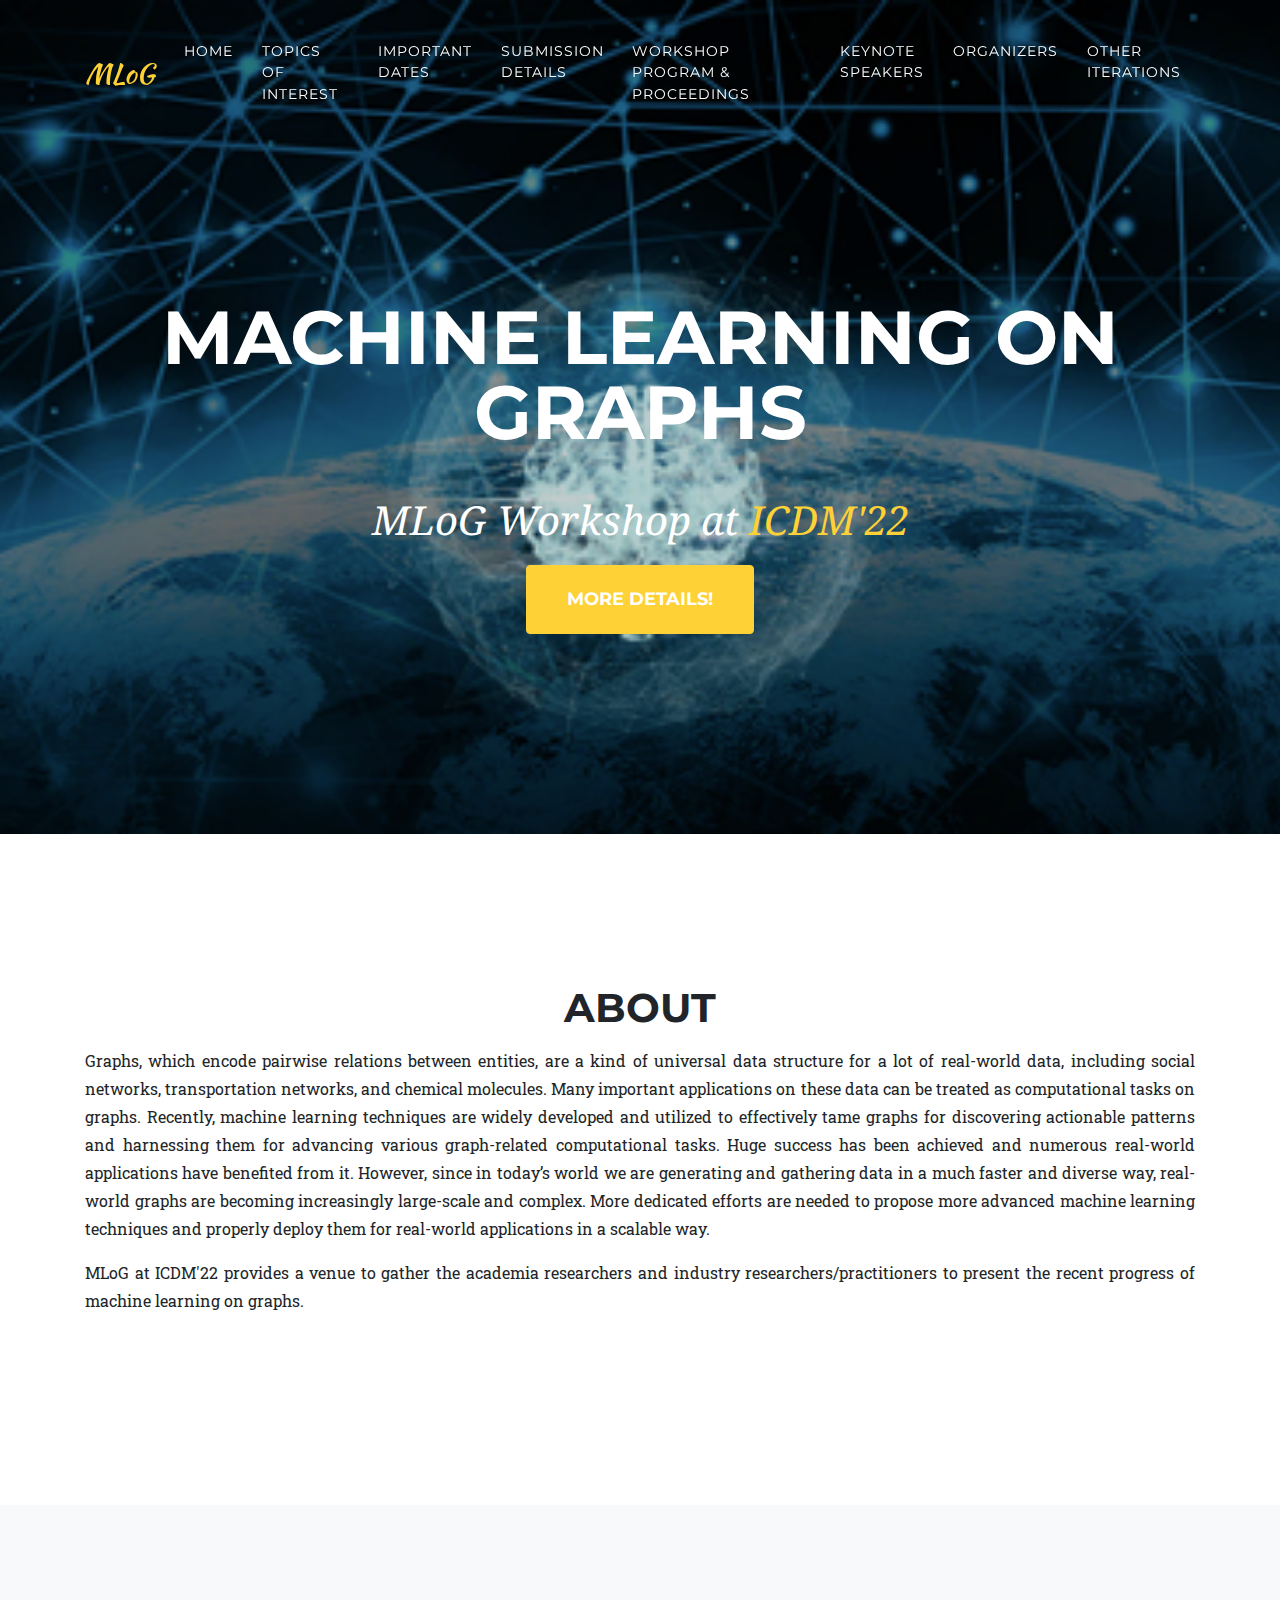
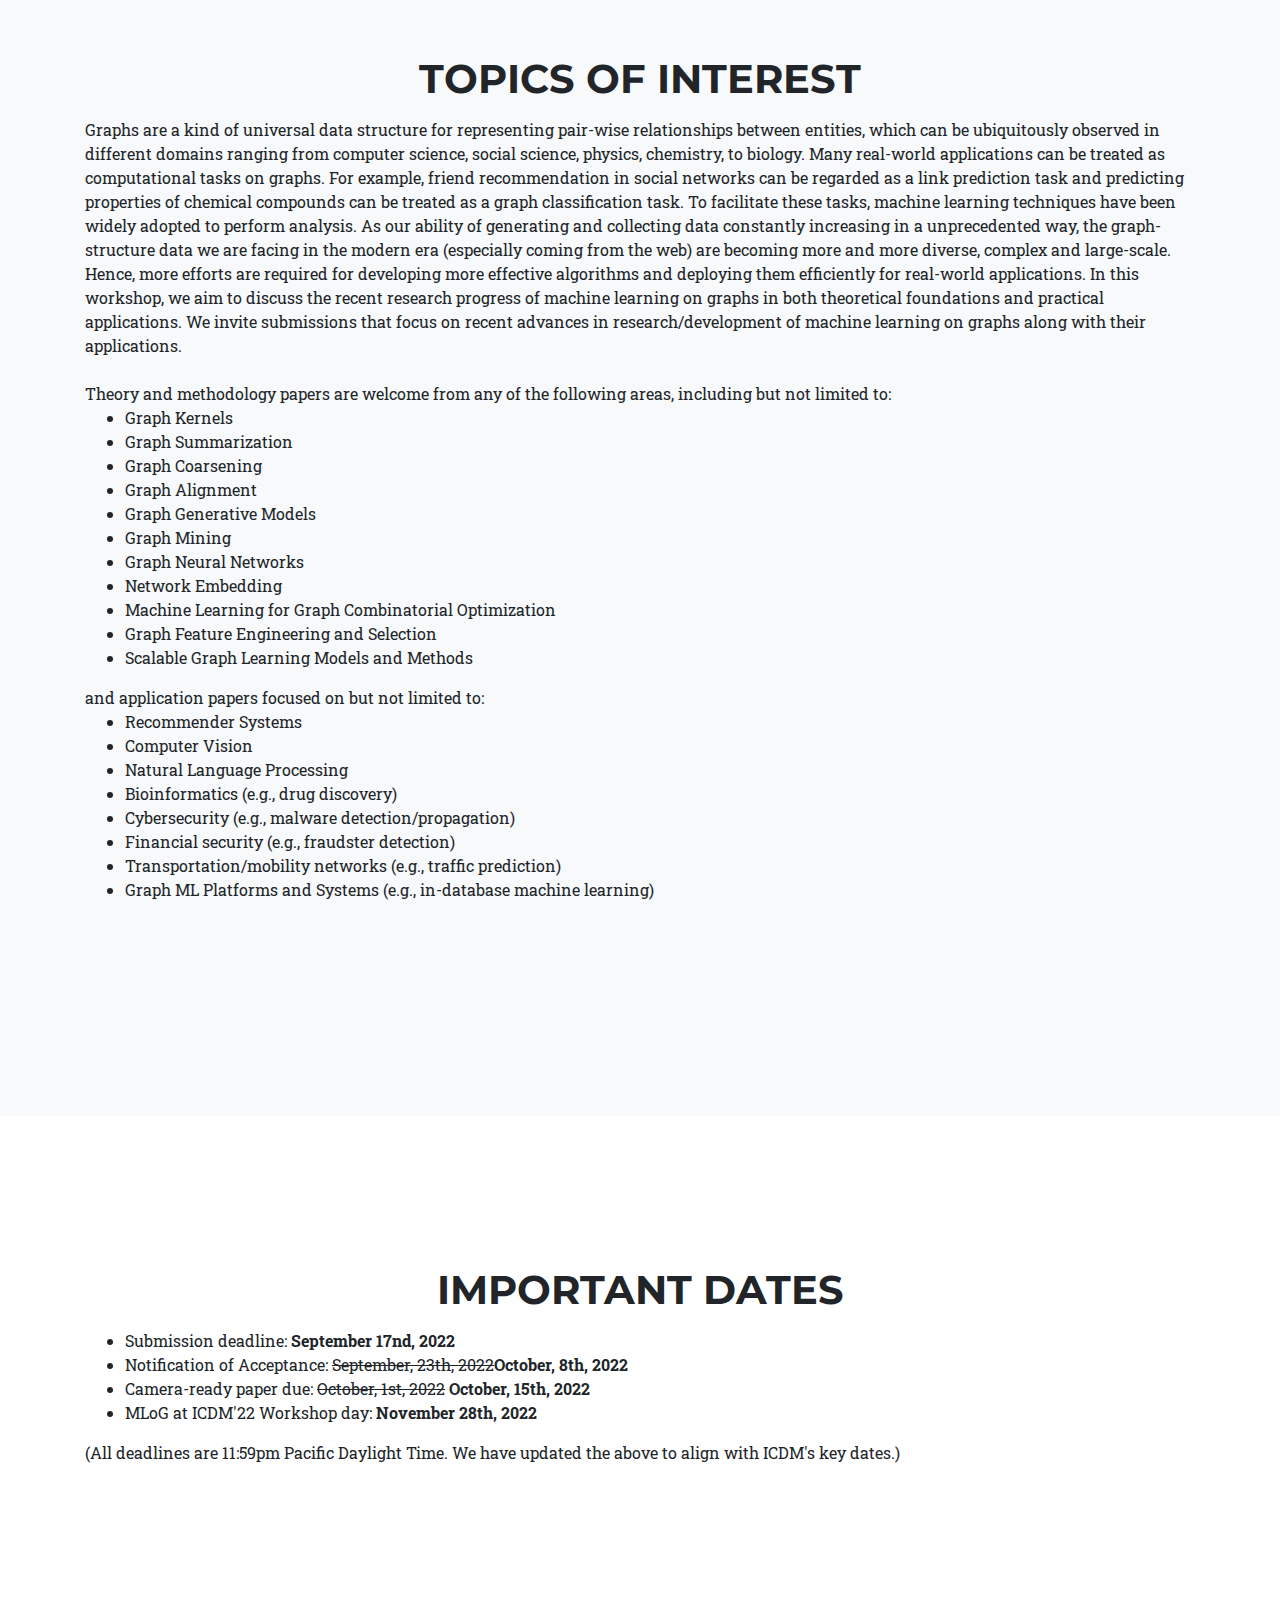
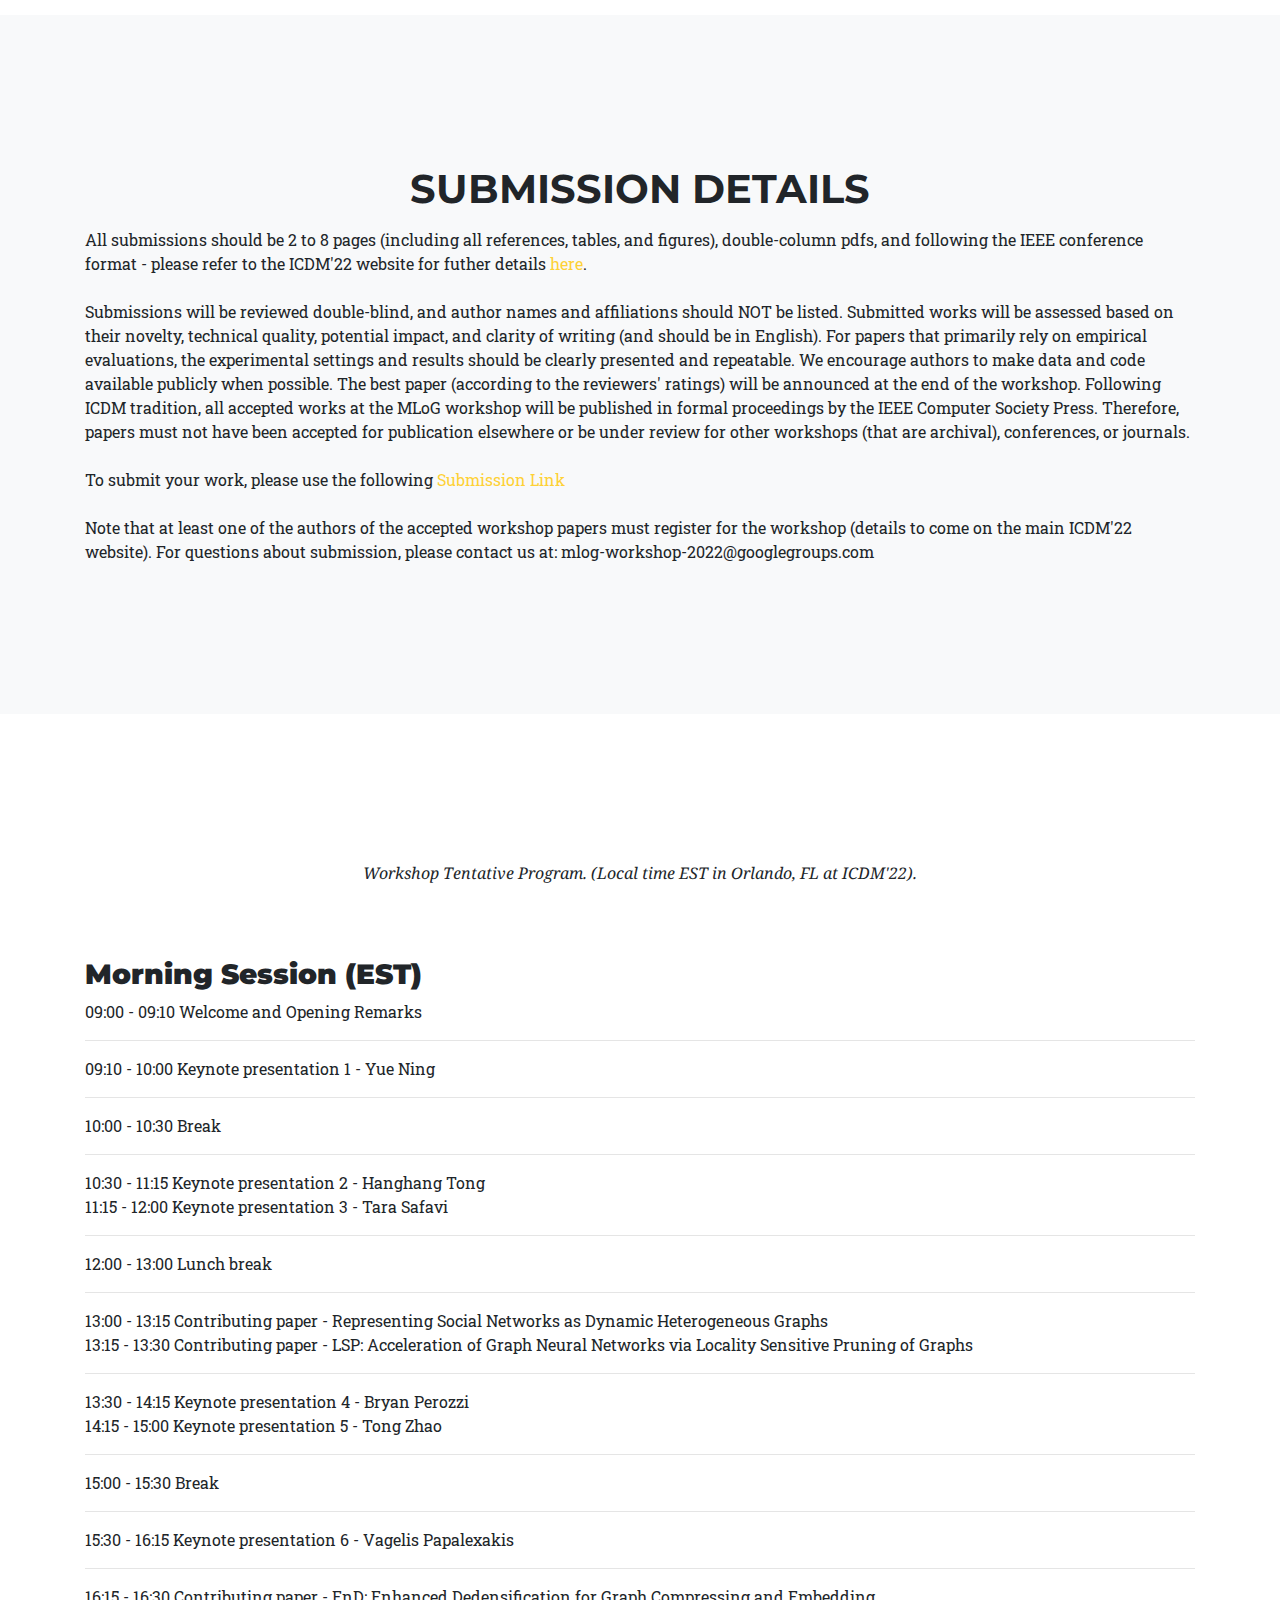
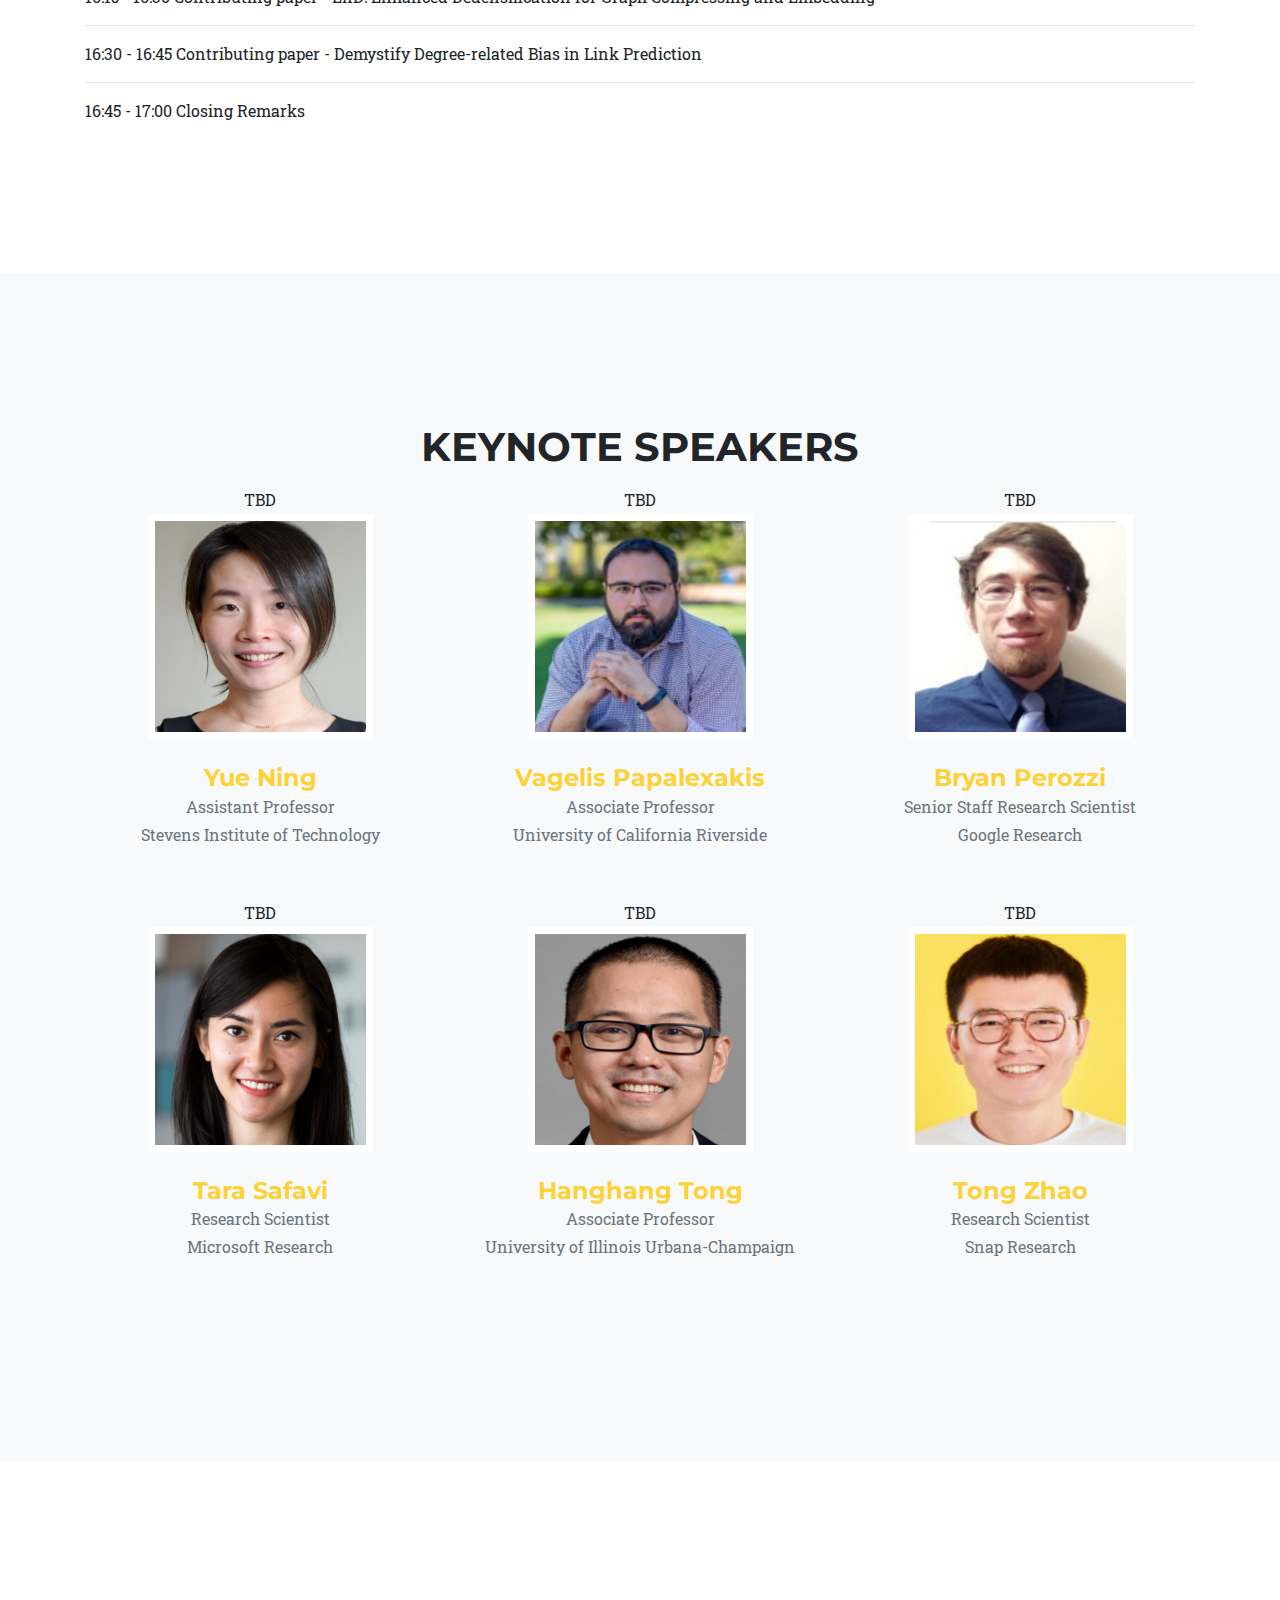
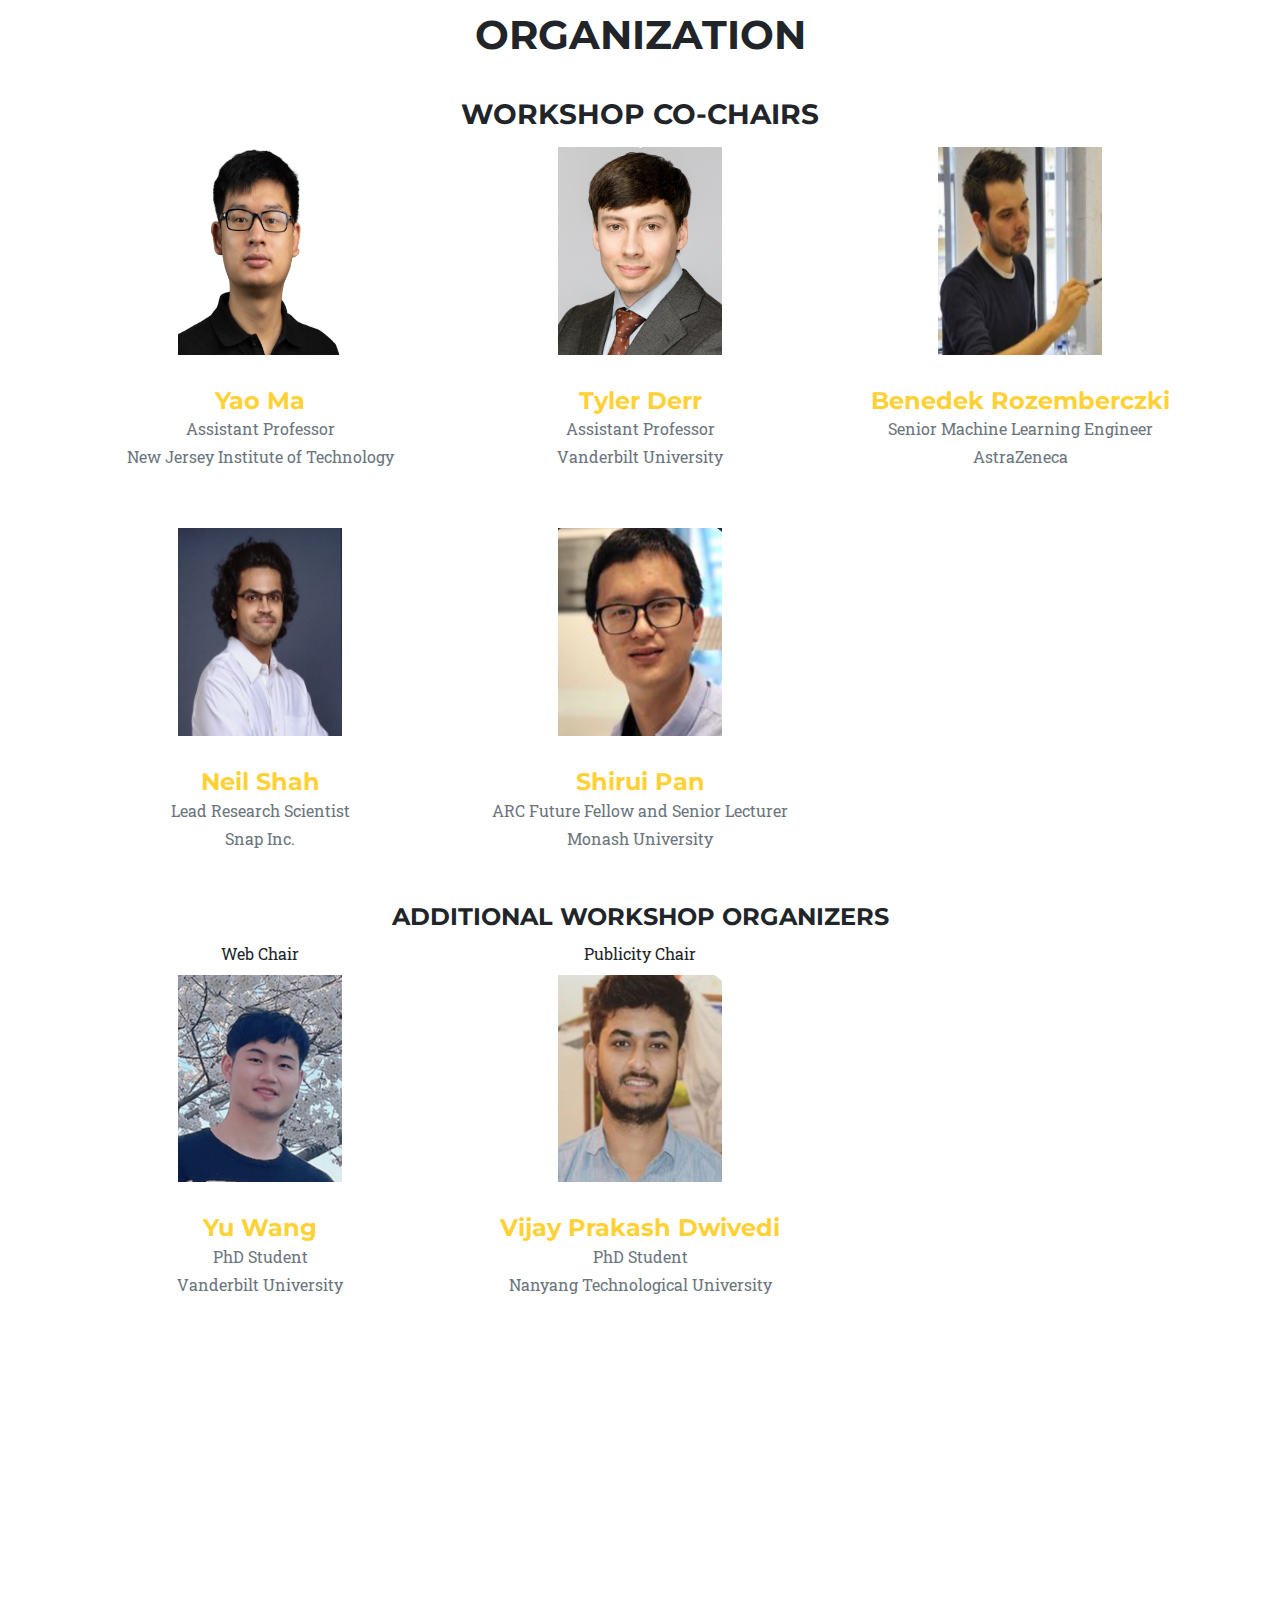
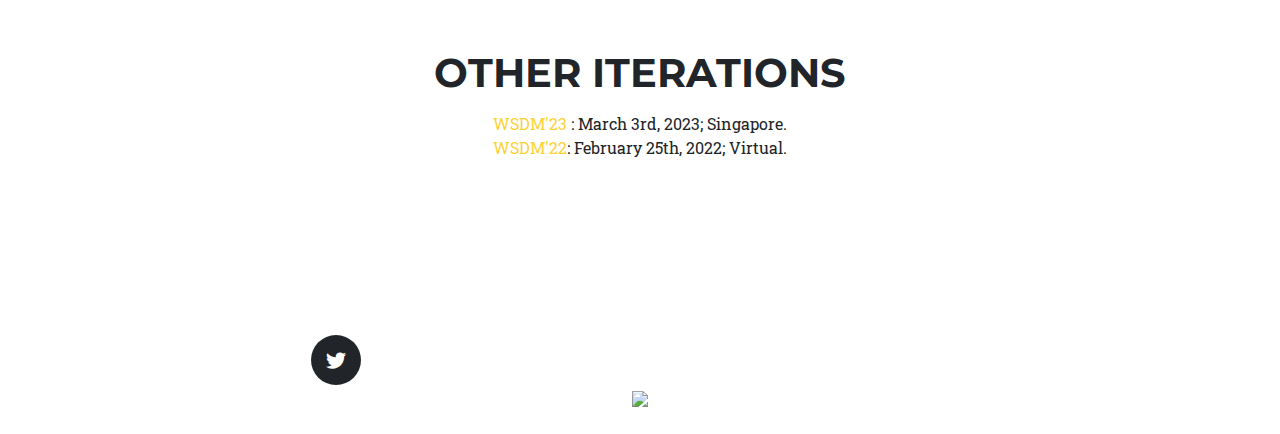
==== commit 9d621425: "update past years" ====
--- a/icdm22.html
+++ b/icdm22.html
@@ -60,6 +60,9 @@
           </li>
           <li class="nav-item">
             <a class="nav-link js-scroll-trigger" href="#team">Organizers</a>
+          </li>
+          <li class="nav-item">
+            <a class="nav-link js-scroll-trigger" href="#past_years">Other Iterations</a>
           </li>
         </ul>
       </div>
@@ -451,6 +454,30 @@
      
 
 
+  </section>
+
+  <section id="past_years">
+    <div class="container">
+      <div class="row">
+        <div class="col-lg-12 text-center">
+          <h2 class="section-heading text-uppercase">Other Iterations</h2>
+          <div style="margin-left:auto;margin-right:auto;">
+
+            <a href="https://mlog-workshop.github.io/wsdm23">WSDM'23 </a>: March 3rd, 2023; Singapore. <br>
+              <!-- <li><a href="https://mlog-workshop.github.io/wsdm23">WSDM'23 </a>  </li> -->
+              <!-- <a href="https://mlog-workshop.github.io/icdm22">ICDM'22 </a>: November 28th, 2022; Orlando, FL, USA. <br> -->
+
+              <a href="https://mlog-workshop.github.io/wsdm22">WSDM'22</a>: February 25th, 2022; Virtual. <br>
+              
+            <!-- <div style="text-align:center"><a class="btn btn-primary btn-xl text-uppercase js-scroll-trigger"
+                href="">Read
+                CFP</a> -->
+              </div>
+          </div>
+        </div>
+      </div>
+
+    </div>
   </section>
 
   <!-- 
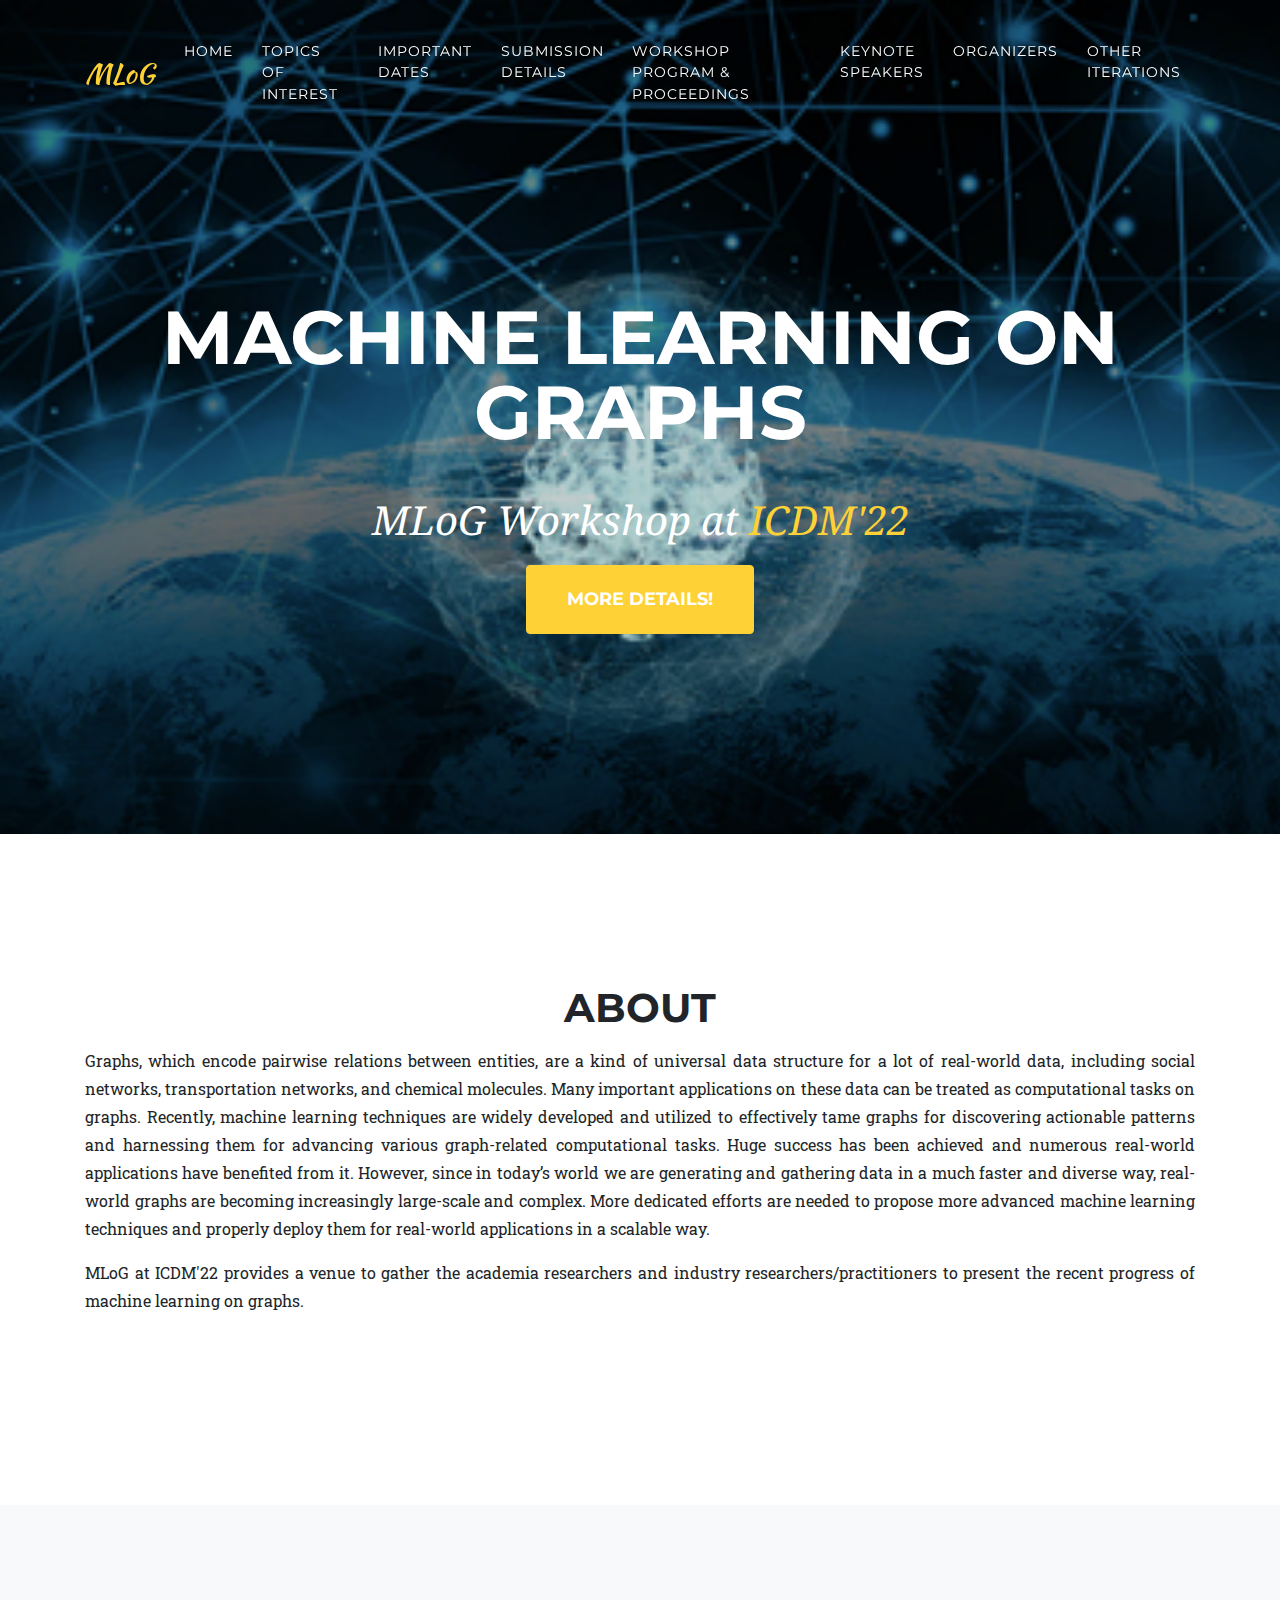
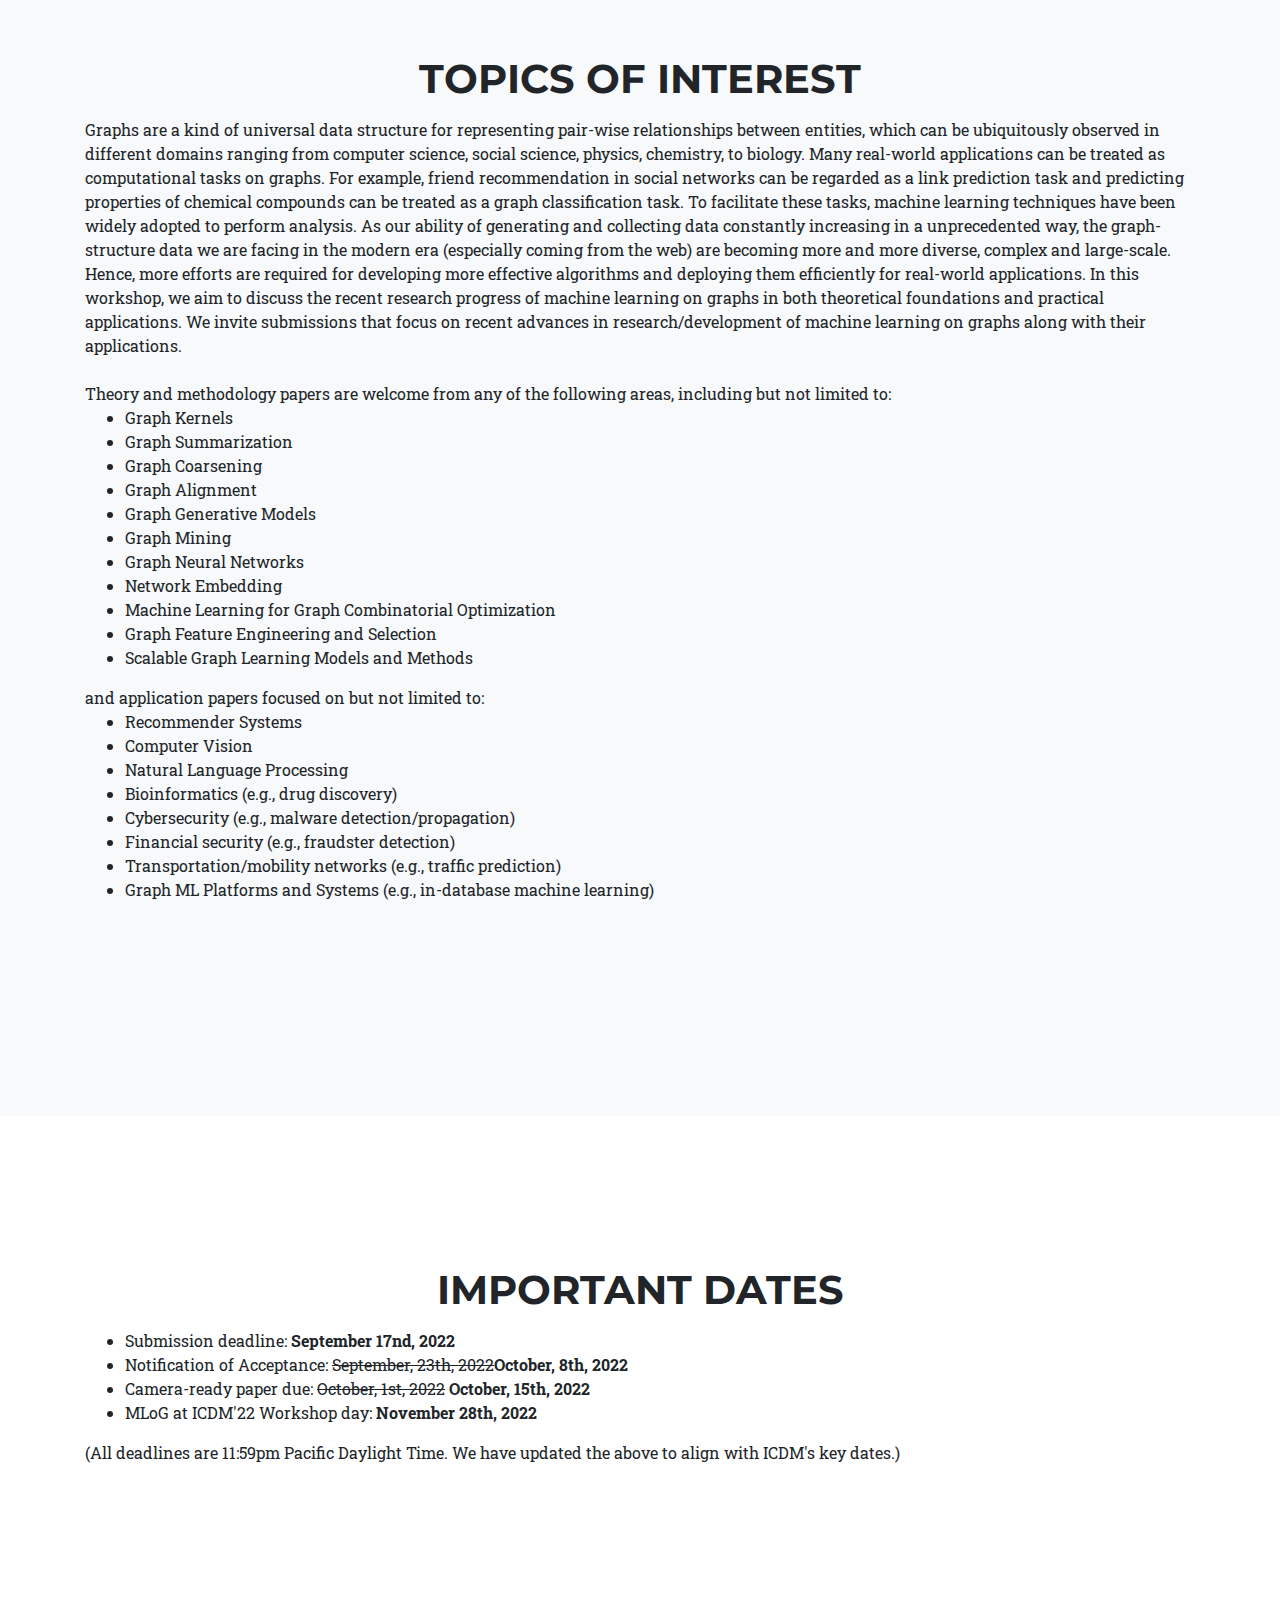
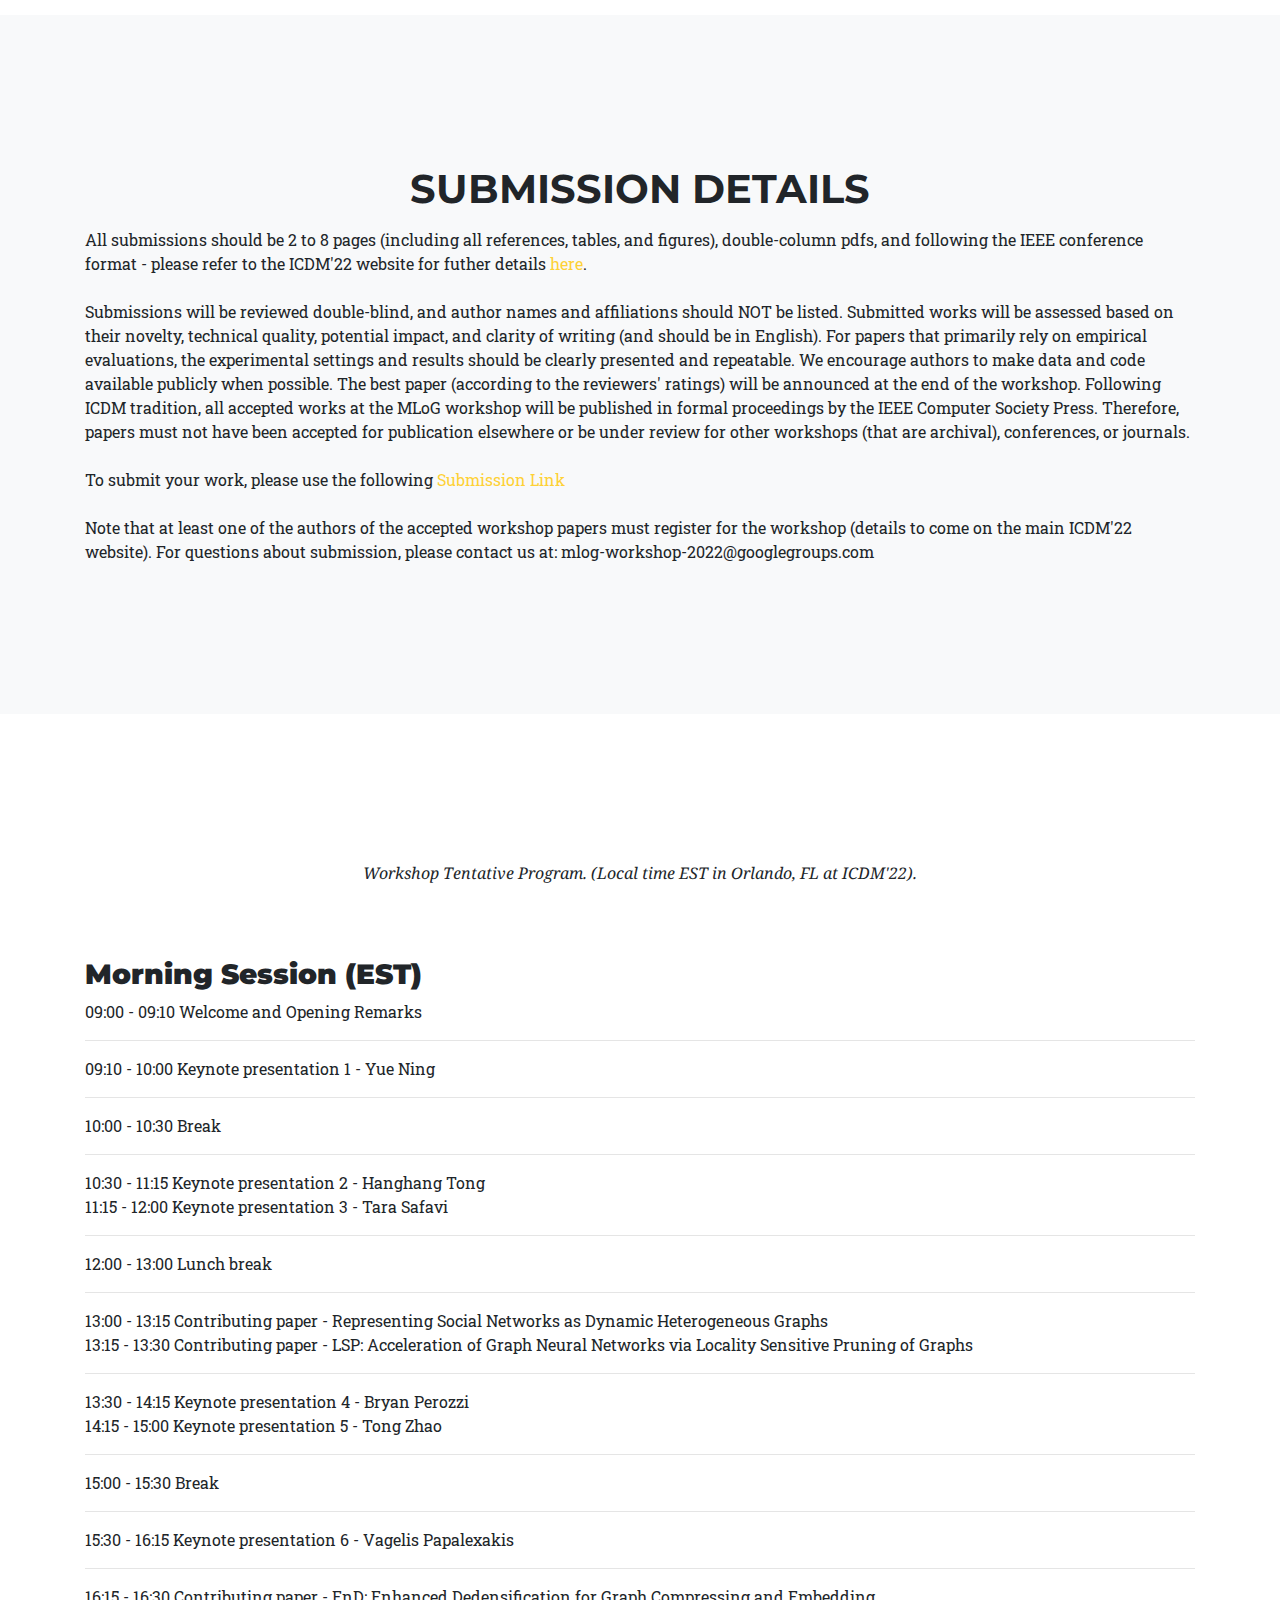
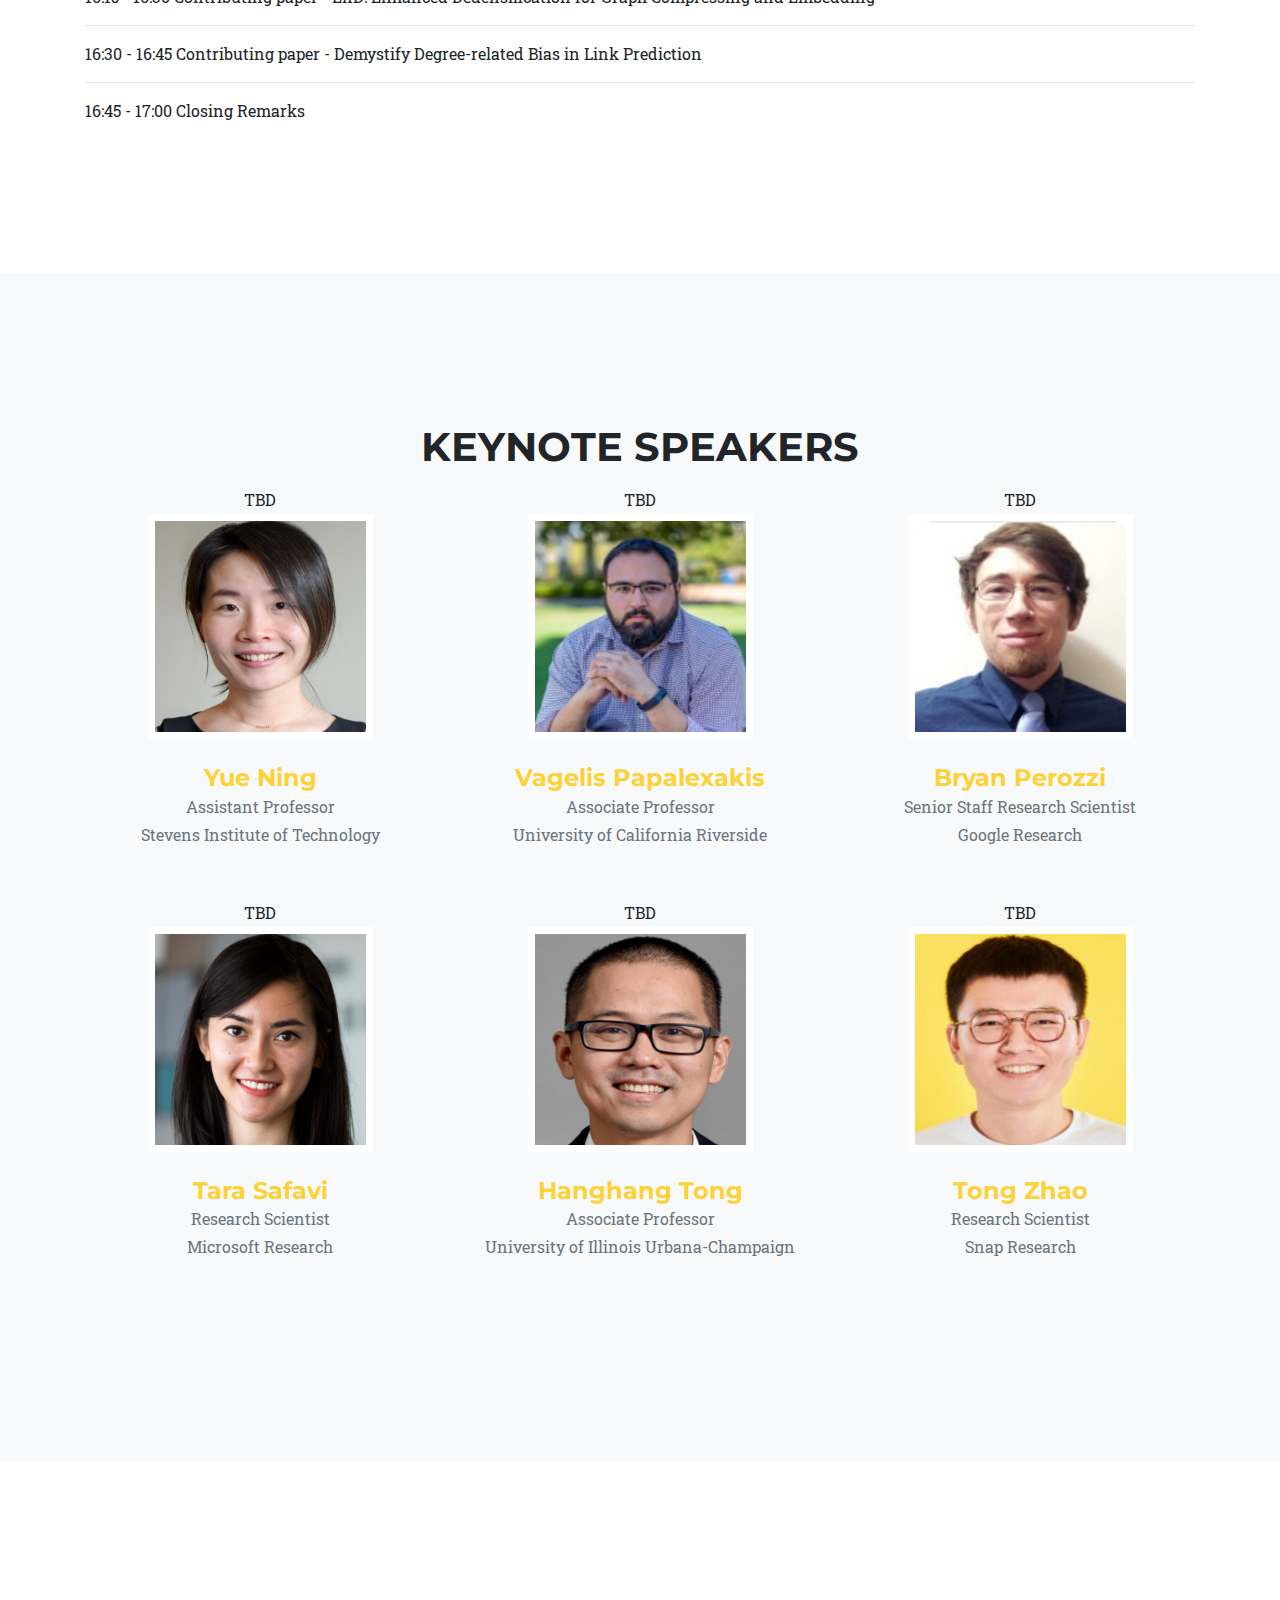
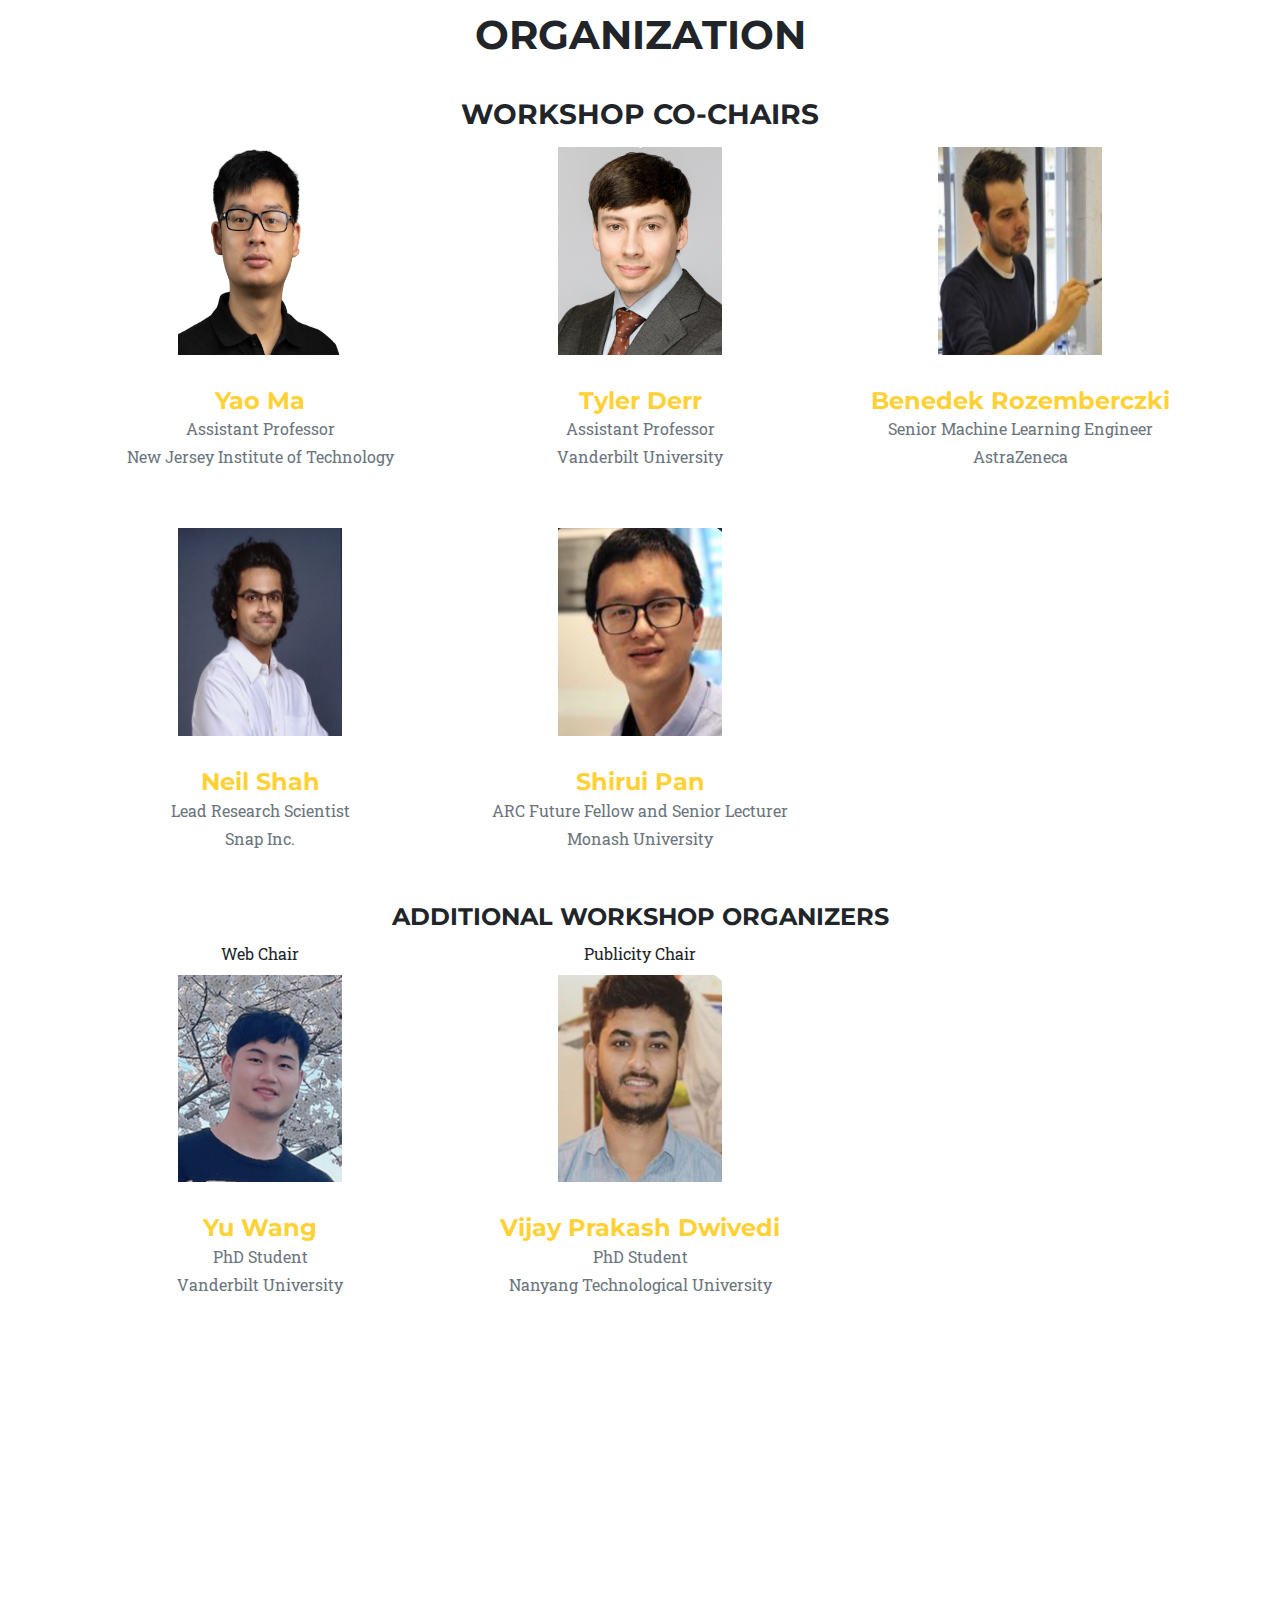
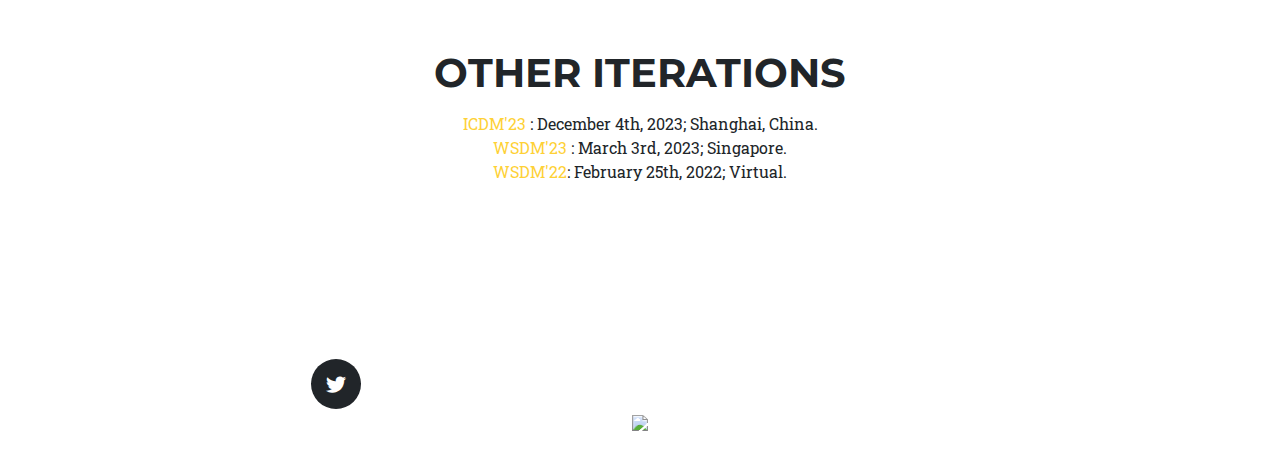
==== commit 97fa593c: "update other iterations" ====
--- a/icdm22.html
+++ b/icdm22.html
@@ -462,6 +462,8 @@
         <div class="col-lg-12 text-center">
           <h2 class="section-heading text-uppercase">Other Iterations</h2>
           <div style="margin-left:auto;margin-right:auto;">
+
+            <a href="https://mlog-workshop.github.io/icdm23">ICDM'23 </a>: December 4th, 2023; Shanghai, China. <br>
 
             <a href="https://mlog-workshop.github.io/wsdm23">WSDM'23 </a>: March 3rd, 2023; Singapore. <br>
               <!-- <li><a href="https://mlog-workshop.github.io/wsdm23">WSDM'23 </a>  </li> -->
